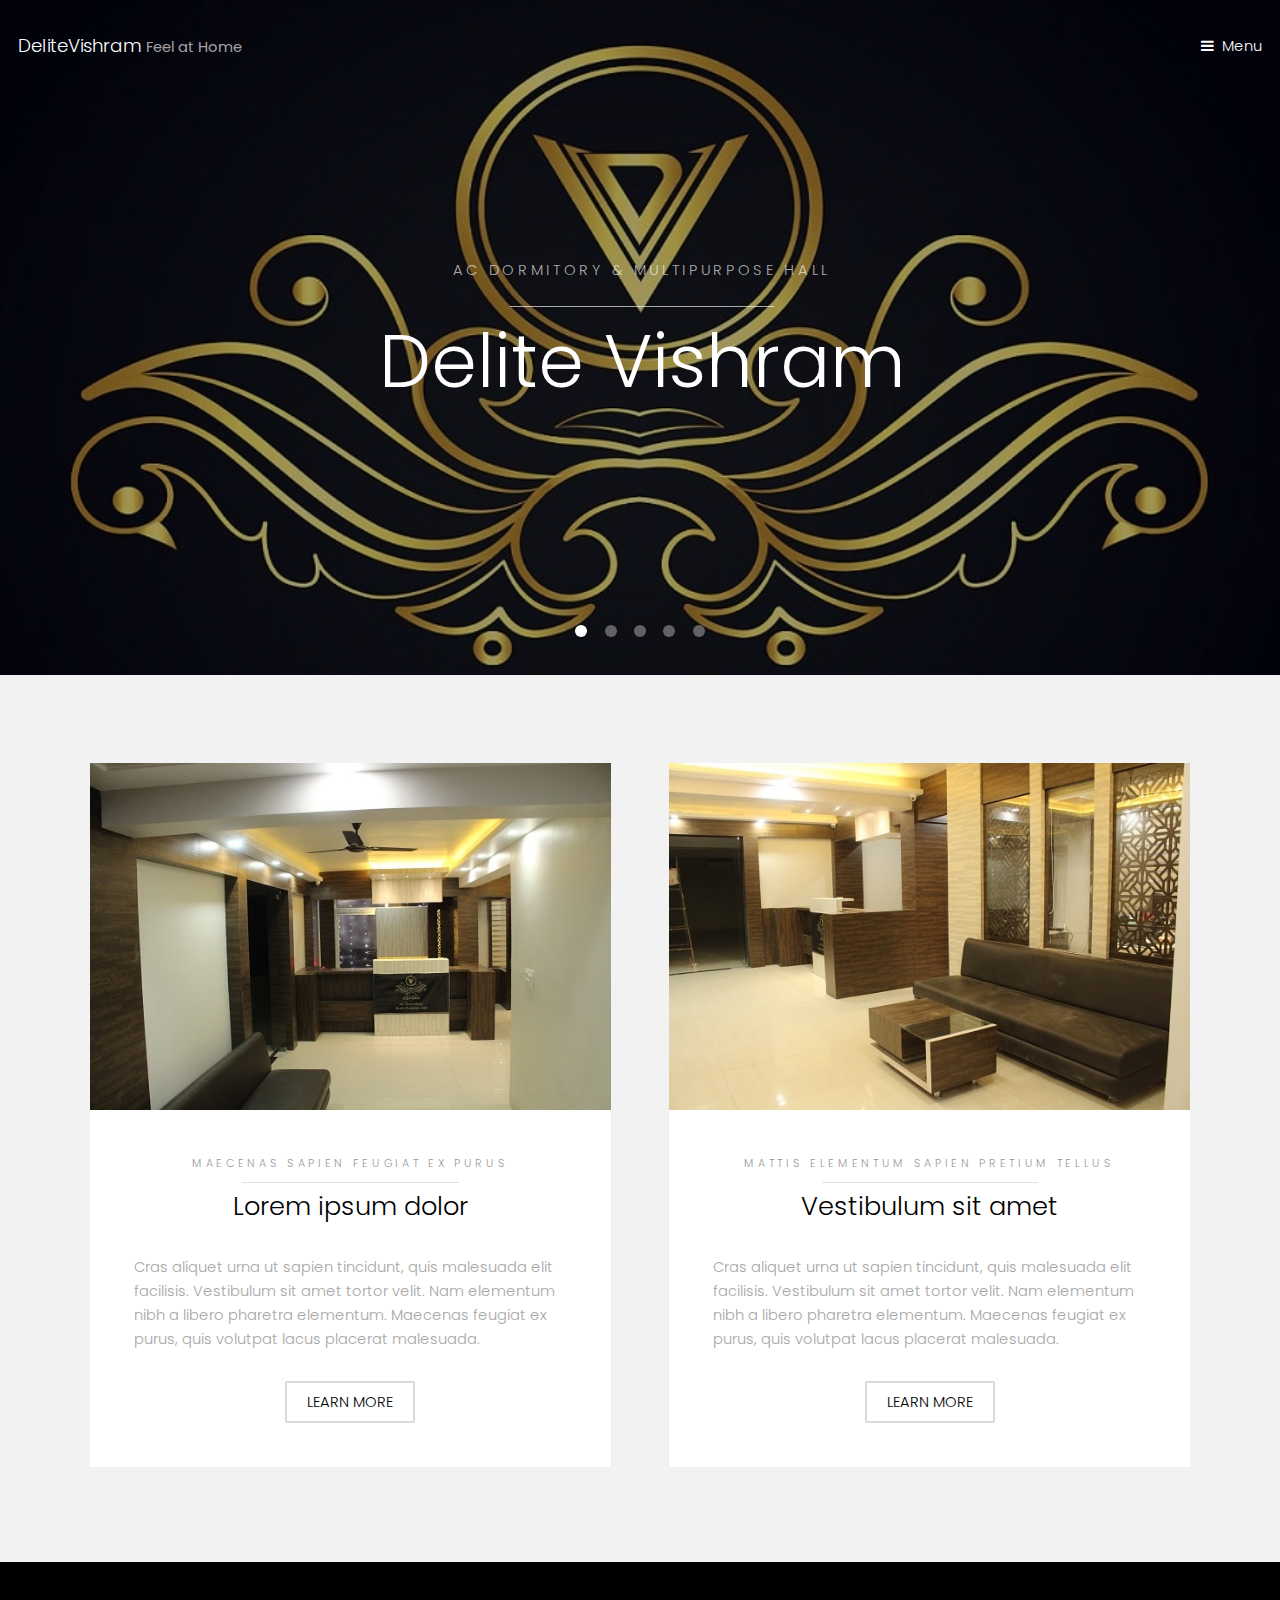
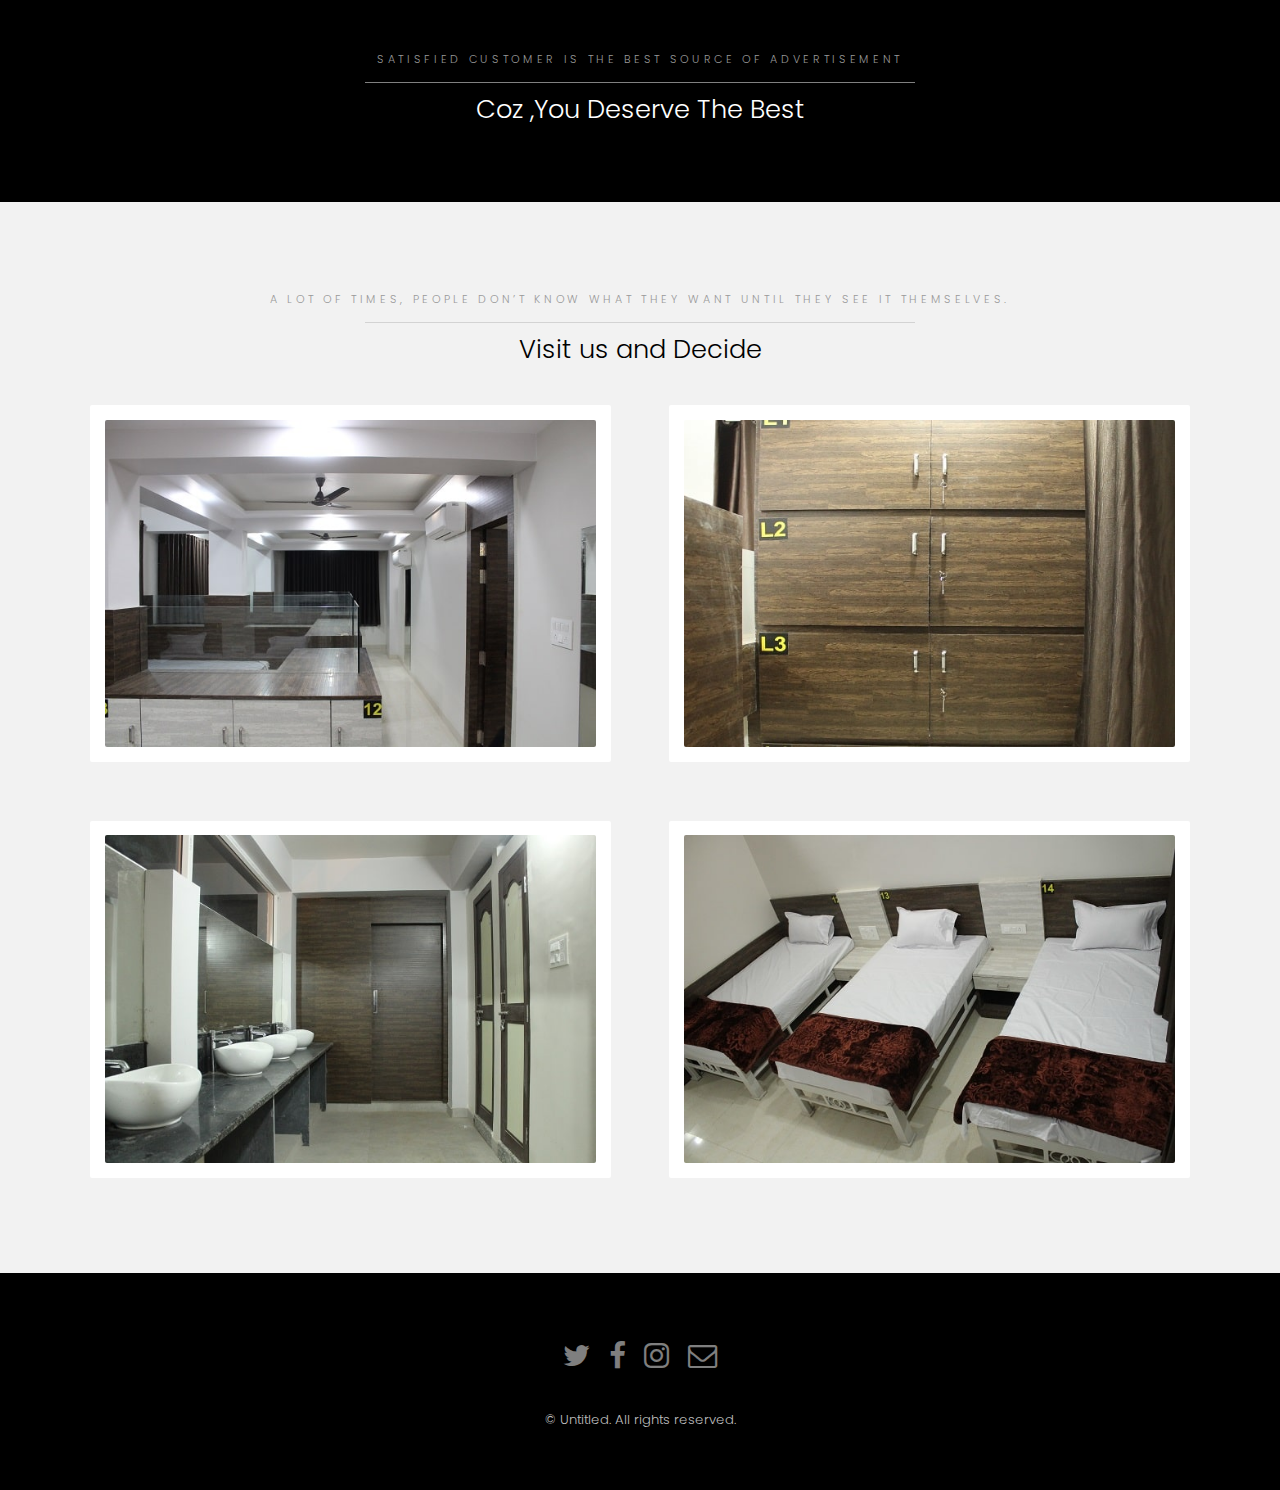
==== index.html @ 8b259745 "Add files via upload" ====
<!DOCTYPE HTML>
<html>
	<head>
		<title>Home-DeliteVishram</title>
		<meta charset="utf-8" />
		<meta name="viewport" content="width=device-width, initial-scale=1" />
		<link rel="stylesheet" href="assets/css/main.css" />
	</head>
	<body>

		<!-- Header -->
			<header id="header" class="alt">
				<div class="logo"><a href="index.html">DeliteVishram <span>Feel at Home</span></a></div>
				<a href="#menu">Menu</a>
			</header>

		<!-- Nav -->
			<nav id="menu">
				<ul class="links">
					<li><a href="index.html">Home</a></li>
					<li><a href="about.html">About us</a></li>
				</ul>
			</nav>

		<!-- Banner -->
			<section class="banner full">
				<article>
					<img src="images/logo-min.jpg" alt="" />
					<div class="inner">
						<header>
							<p>AC Dormitory & Multipurpose Hall</p>
							<h2>Delite Vishram</h2>
						</header>
					</div>
				</article>
				<article>
					<img src="images/bed-min.jpg" alt="" />
					<div class="inner">
						<header>
							<p>The Comfort You Need</p>
							<h2>Comfertable Beds </h2>
						</header>
					</div>
				</article>
				<article>
					<img src="images/space-min.jpg"  alt="" />
					<div class="inner">
						<header>
							<p>Plenty Of Space for Perfect Stay</p>
							<h2>Space</h2>
						</header>
					</div>
				</article>
				<article>
					<img src="images/seprate-min.jpg"  alt="" />
					<div class="inner">
						<header>
							<p>Seprate Cabins For Our Guests</p>
							<h2>Organized</h2>
						</header>
					</div>
				</article>
				<article>
					<img src="images/reception-min.jpg"  alt="" />
					<div class="inner">
						<header>
							<p>Always be clean, practice good hygiene</p>
							<h2>Our Believe</h2>
						</header>
					</div>
				</article>
			</section>

		<!-- One -->
			<section id="one" class="wrapper style2">
				<div class="inner">
					<div class="grid-style">

						<div>
							<div class="box">
								<div class="image fit">
									<img src="images/p1-min.jpg" alt="" />
								</div>
								<div class="content">
									<header class="align-center">
										<p>maecenas sapien feugiat ex purus</p>
										<h2>Lorem ipsum dolor</h2>
									</header>
									<p> Cras aliquet urna ut sapien tincidunt, quis malesuada elit facilisis. Vestibulum sit amet tortor velit. Nam elementum nibh a libero pharetra elementum. Maecenas feugiat ex purus, quis volutpat lacus placerat malesuada.</p>
									<footer class="align-center">
										<a href="#" class="button alt">Learn More</a>
									</footer>
								</div>
							</div>
						</div>

						<div>
							<div class="box">
								<div class="image fit">
									<img src="images/p2-min.jpg" alt="" />
								</div>
								<div class="content">
									<header class="align-center">
										<p>mattis elementum sapien pretium tellus</p>
										<h2>Vestibulum sit amet</h2>
									</header>
									<p> Cras aliquet urna ut sapien tincidunt, quis malesuada elit facilisis. Vestibulum sit amet tortor velit. Nam elementum nibh a libero pharetra elementum. Maecenas feugiat ex purus, quis volutpat lacus placerat malesuada.</p>
									<footer class="align-center">
										<a href="#" class="button alt">Learn More</a>
									</footer>
								</div>
							</div>
						</div>

					</div>
				</div>
			</section>

		<!-- Two -->
			<section id="two" class="wrapper style3">
				<div class="inner">
					<header class="align-center">
						<p>Satisfied customer is the best source of advertisement</p>
						<h2>Coz ,You Deserve The Best</h2>
					</header>
				</div>
			</section>

		<!-- Three -->
			<section id="three" class="wrapper style2">
				<div class="inner">
					<header class="align-center">
						<p class="special">A lot of times, people don’t know what they want until they see it themselves.</p>
						<h2>Visit us and Decide</h2>
					</header>
					<div class="gallery">
						<div>
							<div class="image fit">
								<a href="#"><img src="images/t1-min.jpg" alt="" /></a>
							</div>
						</div>
						<div>
							<div class="image fit">
								<a href="#"><img src="images/t2-min.jpg" alt="" /></a>
							</div>
						</div>
						<div>
							<div class="image fit">
								<a href="#"><img src="images/t3-min.jpg" alt="" /></a>
							</div>
						</div>
						<div>
							<div class="image fit">
								<a href="#"><img src="images/t4-min.jpg" alt="" /></a>
							</div>
						</div>
					</div>
				</div>
			</section>


		<!-- Footer -->
			<footer id="footer">
				<div class="container">
					<ul class="icons">
						<li><a href="#" class="icon fa-twitter"><span class="label">Twitter</span></a></li>
						<li><a href="#" class="icon fa-facebook"><span class="label">Facebook</span></a></li>
						<li><a href="#" class="icon fa-instagram"><span class="label">Instagram</span></a></li>
						<li><a href="#" class="icon fa-envelope-o"><span class="label">Email</span></a></li>
					</ul>
				</div>
				<div class="copyright">
					&copy; Untitled. All rights reserved.
				</div>
			</footer>

		<!-- Scripts -->
			<script src="assets/js/jquery.min.js"></script>
			<script src="assets/js/jquery.scrollex.min.js"></script>
			<script src="assets/js/skel.min.js"></script>
			<script src="assets/js/util.js"></script>
			<script src="assets/js/main.js"></script>

	</body>
</html>
---- assets/css/main.css ----
@charset "UTF-8";
@import url(font-awesome.min.css);
@import url("https://fonts.googleapis.com/css?family=Poppins:300,400,500,600,700");

/*
	Hielo by TEMPLATED
	templated.co @templatedco
	Released for free under the Creative Commons Attribution 3.0 license (templated.co/license)
*/

/* Reset */

html,
body,
div,
span,
applet,
object,
iframe,
h1,
h2,
h3,
h4,
h5,
h6,
p,
blockquote,
pre,
a,
abbr,
acronym,
address,
big,
cite,
code,
del,
dfn,
em,
img,
ins,
kbd,
q,
s,
samp,
small,
strike,
strong,
sub,
sup,
tt,
var,
b,
u,
i,
center,
dl,
dt,
dd,
ol,
ul,
li,
fieldset,
form,
label,
legend,
table,
caption,
tbody,
tfoot,
thead,
tr,
th,
td,
article,
aside,
canvas,
details,
embed,
figure,
figcaption,
footer,
header,
hgroup,
menu,
nav,
output,
ruby,
section,
summary,
time,
mark,
audio,
video {
	margin: 0;
	padding: 0;
	border: 0;
	font-size: 100%;
	font: inherit;
	vertical-align: baseline;
}

article,
aside,
details,
figcaption,
figure,
footer,
header,
hgroup,
menu,
nav,
section {
	display: block;
}

body {
	line-height: 1;
}

ol,
ul {
	list-style: none;
}

blockquote,
q {
	quotes: none;
}

blockquote:before,
blockquote:after,
q:before,
q:after {
	content: '';
	content: none;
}

table {
	border-collapse: collapse;
	border-spacing: 0;
}

body {
	-webkit-text-size-adjust: none;
}

/* Box Model */

*,
*:before,
*:after {
	-moz-box-sizing: border-box;
	-webkit-box-sizing: border-box;
	box-sizing: border-box;
}

/* Containers */

.container {
	margin-left: auto;
	margin-right: auto;
}

.container.\31 25\25 {
	width: 100%;
	max-width: 100rem;
	min-width: 80rem;
}

.container.\37 5\25 {
	width: 60rem;
}

.container.\35 0\25 {
	width: 40rem;
}

.container.\32 5\25 {
	width: 20rem;
}

.container {
	width: 80rem;
}

@media screen and (max-width: 1680px) {
	.container.\31 25\25 {
		width: 100%;
		max-width: 100rem;
		min-width: 80rem;
	}

	.container.\37 5\25 {
		width: 60rem;
	}

	.container.\35 0\25 {
		width: 40rem;
	}

	.container.\32 5\25 {
		width: 20rem;
	}

	.container {
		width: 80rem;
	}
}

@media screen and (max-width: 1280px) {
	.container.\31 25\25 {
		width: 100%;
		max-width: 81.25rem;
		min-width: 65rem;
	}

	.container.\37 5\25 {
		width: 48.75rem;
	}

	.container.\35 0\25 {
		width: 32.5rem;
	}

	.container.\32 5\25 {
		width: 16.25rem;
	}

	.container {
		width: 65rem;
	}
}

@media screen and (max-width: 980px) {
	.container.\31 25\25 {
		width: 100%;
		max-width: 112.5%;
		min-width: 90%;
	}

	.container.\37 5\25 {
		width: 67.5%;
	}

	.container.\35 0\25 {
		width: 45%;
	}

	.container.\32 5\25 {
		width: 22.5%;
	}

	.container {
		width: 90%;
	}
}

@media screen and (max-width: 736px) {
	.container.\31 25\25 {
		width: 100%;
		max-width: 112.5%;
		min-width: 90%;
	}

	.container.\37 5\25 {
		width: 67.5%;
	}

	.container.\35 0\25 {
		width: 45%;
	}

	.container.\32 5\25 {
		width: 22.5%;
	}

	.container {
		width: 90% !important;
	}
}

@media screen and (max-width: 480px) {
	.container.\31 25\25 {
		width: 100%;
		max-width: 112.5%;
		min-width: 90%;
	}

	.container.\37 5\25 {
		width: 67.5%;
	}

	.container.\35 0\25 {
		width: 45%;
	}

	.container.\32 5\25 {
		width: 22.5%;
	}

	.container {
		width: 90% !important;
	}
}

/* Grid */

.row {
	border-bottom: solid 1px transparent;
	-moz-box-sizing: border-box;
	-webkit-box-sizing: border-box;
	box-sizing: border-box;
}

.row > * {
	float: left;
	-moz-box-sizing: border-box;
	-webkit-box-sizing: border-box;
	box-sizing: border-box;
}

.row:after,
.row:before {
	content: '';
	display: block;
	clear: both;
	height: 0;
}

.row.uniform > * > :first-child {
	margin-top: 0;
}

.row.uniform > * > :last-child {
	margin-bottom: 0;
}

.row.\30 \25 > * {
	padding: 0 0 0 0rem;
}

.row.\30 \25 {
	margin: 0 0 -1px 0rem;
}

.row.uniform.\30 \25 > * {
	padding: 0rem 0 0 0rem;
}

.row.uniform.\30 \25 {
	margin: 0rem 0 -1px 0rem;
}

.row > * {
	padding: 0 0 0 2rem;
}

.row {
	margin: 0 0 -1px -2rem;
}

.row.uniform > * {
	padding: 2rem 0 0 2rem;
}

.row.uniform {
	margin: -2rem 0 -1px -2rem;
}

.row.\32 00\25 > * {
	padding: 0 0 0 4rem;
}

.row.\32 00\25 {
	margin: 0 0 -1px -4rem;
}

.row.uniform.\32 00\25 > * {
	padding: 4rem 0 0 4rem;
}

.row.uniform.\32 00\25 {
	margin: -4rem 0 -1px -4rem;
}

.row.\31 50\25 > * {
	padding: 0 0 0 3rem;
}

.row.\31 50\25 {
	margin: 0 0 -1px -3rem;
}

.row.uniform.\31 50\25 > * {
	padding: 3rem 0 0 3rem;
}

.row.uniform.\31 50\25 {
	margin: -3rem 0 -1px -3rem;
}

.row.\35 0\25 > * {
	padding: 0 0 0 1rem;
}

.row.\35 0\25 {
	margin: 0 0 -1px -1rem;
}

.row.uniform.\35 0\25 > * {
	padding: 1rem 0 0 1rem;
}

.row.uniform.\35 0\25 {
	margin: -1rem 0 -1px -1rem;
}

.row.\32 5\25 > * {
	padding: 0 0 0 0.5rem;
}

.row.\32 5\25 {
	margin: 0 0 -1px -0.5rem;
}

.row.uniform.\32 5\25 > * {
	padding: 0.5rem 0 0 0.5rem;
}

.row.uniform.\32 5\25 {
	margin: -0.5rem 0 -1px -0.5rem;
}

.\31 2u,
.\31 2u\24 {
	width: 100%;
	clear: none;
	margin-left: 0;
}

.\31 1u,
.\31 1u\24 {
	width: 91.6666666667%;
	clear: none;
	margin-left: 0;
}

.\31 0u,
.\31 0u\24 {
	width: 83.3333333333%;
	clear: none;
	margin-left: 0;
}

.\39 u,
.\39 u\24 {
	width: 75%;
	clear: none;
	margin-left: 0;
}

.\38 u,
.\38 u\24 {
	width: 66.6666666667%;
	clear: none;
	margin-left: 0;
}

.\37 u,
.\37 u\24 {
	width: 58.3333333333%;
	clear: none;
	margin-left: 0;
}

.\36 u,
.\36 u\24 {
	width: 50%;
	clear: none;
	margin-left: 0;
}

.\35 u,
.\35 u\24 {
	width: 41.6666666667%;
	clear: none;
	margin-left: 0;
}

.\34 u,
.\34 u\24 {
	width: 33.3333333333%;
	clear: none;
	margin-left: 0;
}

.\33 u,
.\33 u\24 {
	width: 25%;
	clear: none;
	margin-left: 0;
}

.\32 u,
.\32 u\24 {
	width: 16.6666666667%;
	clear: none;
	margin-left: 0;
}

.\31 u,
.\31 u\24 {
	width: 8.3333333333%;
	clear: none;
	margin-left: 0;
}

.\31 2u\24 + *,
.\31 1u\24 + *,
.\31 0u\24 + *,
.\39 u\24 + *,
.\38 u\24 + *,
.\37 u\24 + *,
.\36 u\24 + *,
.\35 u\24 + *,
.\34 u\24 + *,
.\33 u\24 + *,
.\32 u\24 + *,
.\31 u\24 + * {
	clear: left;
}

.\-11u {
	margin-left: 91.66667%;
}

.\-10u {
	margin-left: 83.33333%;
}

.\-9u {
	margin-left: 75%;
}

.\-8u {
	margin-left: 66.66667%;
}

.\-7u {
	margin-left: 58.33333%;
}

.\-6u {
	margin-left: 50%;
}

.\-5u {
	margin-left: 41.66667%;
}

.\-4u {
	margin-left: 33.33333%;
}

.\-3u {
	margin-left: 25%;
}

.\-2u {
	margin-left: 16.66667%;
}

.\-1u {
	margin-left: 8.33333%;
}

@media screen and (max-width: 1680px) {
	.row > * {
		padding: 0 0 0 2rem;
	}

	.row {
		margin: 0 0 -1px -2rem;
	}

	.row.uniform > * {
		padding: 2rem 0 0 2rem;
	}

	.row.uniform {
		margin: -2rem 0 -1px -2rem;
	}

	.row.\32 00\25 > * {
		padding: 0 0 0 4rem;
	}

	.row.\32 00\25 {
		margin: 0 0 -1px -4rem;
	}

	.row.uniform.\32 00\25 > * {
		padding: 4rem 0 0 4rem;
	}

	.row.uniform.\32 00\25 {
		margin: -4rem 0 -1px -4rem;
	}

	.row.\31 50\25 > * {
		padding: 0 0 0 3rem;
	}

	.row.\31 50\25 {
		margin: 0 0 -1px -3rem;
	}

	.row.uniform.\31 50\25 > * {
		padding: 3rem 0 0 3rem;
	}

	.row.uniform.\31 50\25 {
		margin: -3rem 0 -1px -3rem;
	}

	.row.\35 0\25 > * {
		padding: 0 0 0 1rem;
	}

	.row.\35 0\25 {
		margin: 0 0 -1px -1rem;
	}

	.row.uniform.\35 0\25 > * {
		padding: 1rem 0 0 1rem;
	}

	.row.uniform.\35 0\25 {
		margin: -1rem 0 -1px -1rem;
	}

	.row.\32 5\25 > * {
		padding: 0 0 0 0.5rem;
	}

	.row.\32 5\25 {
		margin: 0 0 -1px -0.5rem;
	}

	.row.uniform.\32 5\25 > * {
		padding: 0.5rem 0 0 0.5rem;
	}

	.row.uniform.\32 5\25 {
		margin: -0.5rem 0 -1px -0.5rem;
	}

	.\31 2u\28xlarge\29,
	.\31 2u\24\28xlarge\29 {
		width: 100%;
		clear: none;
		margin-left: 0;
	}

	.\31 1u\28xlarge\29,
	.\31 1u\24\28xlarge\29 {
		width: 91.6666666667%;
		clear: none;
		margin-left: 0;
	}

	.\31 0u\28xlarge\29,
	.\31 0u\24\28xlarge\29 {
		width: 83.3333333333%;
		clear: none;
		margin-left: 0;
	}

	.\39 u\28xlarge\29,
	.\39 u\24\28xlarge\29 {
		width: 75%;
		clear: none;
		margin-left: 0;
	}

	.\38 u\28xlarge\29,
	.\38 u\24\28xlarge\29 {
		width: 66.6666666667%;
		clear: none;
		margin-left: 0;
	}

	.\37 u\28xlarge\29,
	.\37 u\24\28xlarge\29 {
		width: 58.3333333333%;
		clear: none;
		margin-left: 0;
	}

	.\36 u\28xlarge\29,
	.\36 u\24\28xlarge\29 {
		width: 50%;
		clear: none;
		margin-left: 0;
	}

	.\35 u\28xlarge\29,
	.\35 u\24\28xlarge\29 {
		width: 41.6666666667%;
		clear: none;
		margin-left: 0;
	}

	.\34 u\28xlarge\29,
	.\34 u\24\28xlarge\29 {
		width: 33.3333333333%;
		clear: none;
		margin-left: 0;
	}

	.\33 u\28xlarge\29,
	.\33 u\24\28xlarge\29 {
		width: 25%;
		clear: none;
		margin-left: 0;
	}

	.\32 u\28xlarge\29,
	.\32 u\24\28xlarge\29 {
		width: 16.6666666667%;
		clear: none;
		margin-left: 0;
	}

	.\31 u\28xlarge\29,
	.\31 u\24\28xlarge\29 {
		width: 8.3333333333%;
		clear: none;
		margin-left: 0;
	}

	.\31 2u\24\28xlarge\29 + *,
	.\31 1u\24\28xlarge\29 + *,
	.\31 0u\24\28xlarge\29 + *,
	.\39 u\24\28xlarge\29 + *,
	.\38 u\24\28xlarge\29 + *,
	.\37 u\24\28xlarge\29 + *,
	.\36 u\24\28xlarge\29 + *,
	.\35 u\24\28xlarge\29 + *,
	.\34 u\24\28xlarge\29 + *,
	.\33 u\24\28xlarge\29 + *,
	.\32 u\24\28xlarge\29 + *,
	.\31 u\24\28xlarge\29 + * {
		clear: left;
	}

	.\-11u\28xlarge\29 {
		margin-left: 91.66667%;
	}

	.\-10u\28xlarge\29 {
		margin-left: 83.33333%;
	}

	.\-9u\28xlarge\29 {
		margin-left: 75%;
	}

	.\-8u\28xlarge\29 {
		margin-left: 66.66667%;
	}

	.\-7u\28xlarge\29 {
		margin-left: 58.33333%;
	}

	.\-6u\28xlarge\29 {
		margin-left: 50%;
	}

	.\-5u\28xlarge\29 {
		margin-left: 41.66667%;
	}

	.\-4u\28xlarge\29 {
		margin-left: 33.33333%;
	}

	.\-3u\28xlarge\29 {
		margin-left: 25%;
	}

	.\-2u\28xlarge\29 {
		margin-left: 16.66667%;
	}

	.\-1u\28xlarge\29 {
		margin-left: 8.33333%;
	}
}

@media screen and (max-width: 1280px) {
	.row > * {
		padding: 0 0 0 1.5rem;
	}

	.row {
		margin: 0 0 -1px -1.5rem;
	}

	.row.uniform > * {
		padding: 1.5rem 0 0 1.5rem;
	}

	.row.uniform {
		margin: -1.5rem 0 -1px -1.5rem;
	}

	.row.\32 00\25 > * {
		padding: 0 0 0 3rem;
	}

	.row.\32 00\25 {
		margin: 0 0 -1px -3rem;
	}

	.row.uniform.\32 00\25 > * {
		padding: 3rem 0 0 3rem;
	}

	.row.uniform.\32 00\25 {
		margin: -3rem 0 -1px -3rem;
	}

	.row.\31 50\25 > * {
		padding: 0 0 0 2.25rem;
	}

	.row.\31 50\25 {
		margin: 0 0 -1px -2.25rem;
	}

	.row.uniform.\31 50\25 > * {
		padding: 2.25rem 0 0 2.25rem;
	}

	.row.uniform.\31 50\25 {
		margin: -2.25rem 0 -1px -2.25rem;
	}

	.row.\35 0\25 > * {
		padding: 0 0 0 0.75rem;
	}

	.row.\35 0\25 {
		margin: 0 0 -1px -0.75rem;
	}

	.row.uniform.\35 0\25 > * {
		padding: 0.75rem 0 0 0.75rem;
	}

	.row.uniform.\35 0\25 {
		margin: -0.75rem 0 -1px -0.75rem;
	}

	.row.\32 5\25 > * {
		padding: 0 0 0 0.375rem;
	}

	.row.\32 5\25 {
		margin: 0 0 -1px -0.375rem;
	}

	.row.uniform.\32 5\25 > * {
		padding: 0.375rem 0 0 0.375rem;
	}

	.row.uniform.\32 5\25 {
		margin: -0.375rem 0 -1px -0.375rem;
	}

	.\31 2u\28large\29,
	.\31 2u\24\28large\29 {
		width: 100%;
		clear: none;
		margin-left: 0;
	}

	.\31 1u\28large\29,
	.\31 1u\24\28large\29 {
		width: 91.6666666667%;
		clear: none;
		margin-left: 0;
	}

	.\31 0u\28large\29,
	.\31 0u\24\28large\29 {
		width: 83.3333333333%;
		clear: none;
		margin-left: 0;
	}

	.\39 u\28large\29,
	.\39 u\24\28large\29 {
		width: 75%;
		clear: none;
		margin-left: 0;
	}

	.\38 u\28large\29,
	.\38 u\24\28large\29 {
		width: 66.6666666667%;
		clear: none;
		margin-left: 0;
	}

	.\37 u\28large\29,
	.\37 u\24\28large\29 {
		width: 58.3333333333%;
		clear: none;
		margin-left: 0;
	}

	.\36 u\28large\29,
	.\36 u\24\28large\29 {
		width: 50%;
		clear: none;
		margin-left: 0;
	}

	.\35 u\28large\29,
	.\35 u\24\28large\29 {
		width: 41.6666666667%;
		clear: none;
		margin-left: 0;
	}

	.\34 u\28large\29,
	.\34 u\24\28large\29 {
		width: 33.3333333333%;
		clear: none;
		margin-left: 0;
	}

	.\33 u\28large\29,
	.\33 u\24\28large\29 {
		width: 25%;
		clear: none;
		margin-left: 0;
	}

	.\32 u\28large\29,
	.\32 u\24\28large\29 {
		width: 16.6666666667%;
		clear: none;
		margin-left: 0;
	}

	.\31 u\28large\29,
	.\31 u\24\28large\29 {
		width: 8.3333333333%;
		clear: none;
		margin-left: 0;
	}

	.\31 2u\24\28large\29 + *,
	.\31 1u\24\28large\29 + *,
	.\31 0u\24\28large\29 + *,
	.\39 u\24\28large\29 + *,
	.\38 u\24\28large\29 + *,
	.\37 u\24\28large\29 + *,
	.\36 u\24\28large\29 + *,
	.\35 u\24\28large\29 + *,
	.\34 u\24\28large\29 + *,
	.\33 u\24\28large\29 + *,
	.\32 u\24\28large\29 + *,
	.\31 u\24\28large\29 + * {
		clear: left;
	}

	.\-11u\28large\29 {
		margin-left: 91.66667%;
	}

	.\-10u\28large\29 {
		margin-left: 83.33333%;
	}

	.\-9u\28large\29 {
		margin-left: 75%;
	}

	.\-8u\28large\29 {
		margin-left: 66.66667%;
	}

	.\-7u\28large\29 {
		margin-left: 58.33333%;
	}

	.\-6u\28large\29 {
		margin-left: 50%;
	}

	.\-5u\28large\29 {
		margin-left: 41.66667%;
	}

	.\-4u\28large\29 {
		margin-left: 33.33333%;
	}

	.\-3u\28large\29 {
		margin-left: 25%;
	}

	.\-2u\28large\29 {
		margin-left: 16.66667%;
	}

	.\-1u\28large\29 {
		margin-left: 8.33333%;
	}
}

@media screen and (max-width: 980px) {
	.row > * {
		padding: 0 0 0 1.5rem;
	}

	.row {
		margin: 0 0 -1px -1.5rem;
	}

	.row.uniform > * {
		padding: 1.5rem 0 0 1.5rem;
	}

	.row.uniform {
		margin: -1.5rem 0 -1px -1.5rem;
	}

	.row.\32 00\25 > * {
		padding: 0 0 0 3rem;
	}

	.row.\32 00\25 {
		margin: 0 0 -1px -3rem;
	}

	.row.uniform.\32 00\25 > * {
		padding: 3rem 0 0 3rem;
	}

	.row.uniform.\32 00\25 {
		margin: -3rem 0 -1px -3rem;
	}

	.row.\31 50\25 > * {
		padding: 0 0 0 2.25rem;
	}

	.row.\31 50\25 {
		margin: 0 0 -1px -2.25rem;
	}

	.row.uniform.\31 50\25 > * {
		padding: 2.25rem 0 0 2.25rem;
	}

	.row.uniform.\31 50\25 {
		margin: -2.25rem 0 -1px -2.25rem;
	}

	.row.\35 0\25 > * {
		padding: 0 0 0 0.75rem;
	}

	.row.\35 0\25 {
		margin: 0 0 -1px -0.75rem;
	}

	.row.uniform.\35 0\25 > * {
		padding: 0.75rem 0 0 0.75rem;
	}

	.row.uniform.\35 0\25 {
		margin: -0.75rem 0 -1px -0.75rem;
	}

	.row.\32 5\25 > * {
		padding: 0 0 0 0.375rem;
	}

	.row.\32 5\25 {
		margin: 0 0 -1px -0.375rem;
	}

	.row.uniform.\32 5\25 > * {
		padding: 0.375rem 0 0 0.375rem;
	}

	.row.uniform.\32 5\25 {
		margin: -0.375rem 0 -1px -0.375rem;
	}

	.\31 2u\28medium\29,
	.\31 2u\24\28medium\29 {
		width: 100%;
		clear: none;
		margin-left: 0;
	}

	.\31 1u\28medium\29,
	.\31 1u\24\28medium\29 {
		width: 91.6666666667%;
		clear: none;
		margin-left: 0;
	}

	.\31 0u\28medium\29,
	.\31 0u\24\28medium\29 {
		width: 83.3333333333%;
		clear: none;
		margin-left: 0;
	}

	.\39 u\28medium\29,
	.\39 u\24\28medium\29 {
		width: 75%;
		clear: none;
		margin-left: 0;
	}

	.\38 u\28medium\29,
	.\38 u\24\28medium\29 {
		width: 66.6666666667%;
		clear: none;
		margin-left: 0;
	}

	.\37 u\28medium\29,
	.\37 u\24\28medium\29 {
		width: 58.3333333333%;
		clear: none;
		margin-left: 0;
	}

	.\36 u\28medium\29,
	.\36 u\24\28medium\29 {
		width: 50%;
		clear: none;
		margin-left: 0;
	}

	.\35 u\28medium\29,
	.\35 u\24\28medium\29 {
		width: 41.6666666667%;
		clear: none;
		margin-left: 0;
	}

	.\34 u\28medium\29,
	.\34 u\24\28medium\29 {
		width: 33.3333333333%;
		clear: none;
		margin-left: 0;
	}

	.\33 u\28medium\29,
	.\33 u\24\28medium\29 {
		width: 25%;
		clear: none;
		margin-left: 0;
	}

	.\32 u\28medium\29,
	.\32 u\24\28medium\29 {
		width: 16.6666666667%;
		clear: none;
		margin-left: 0;
	}

	.\31 u\28medium\29,
	.\31 u\24\28medium\29 {
		width: 8.3333333333%;
		clear: none;
		margin-left: 0;
	}

	.\31 2u\24\28medium\29 + *,
	.\31 1u\24\28medium\29 + *,
	.\31 0u\24\28medium\29 + *,
	.\39 u\24\28medium\29 + *,
	.\38 u\24\28medium\29 + *,
	.\37 u\24\28medium\29 + *,
	.\36 u\24\28medium\29 + *,
	.\35 u\24\28medium\29 + *,
	.\34 u\24\28medium\29 + *,
	.\33 u\24\28medium\29 + *,
	.\32 u\24\28medium\29 + *,
	.\31 u\24\28medium\29 + * {
		clear: left;
	}

	.\-11u\28medium\29 {
		margin-left: 91.66667%;
	}

	.\-10u\28medium\29 {
		margin-left: 83.33333%;
	}

	.\-9u\28medium\29 {
		margin-left: 75%;
	}

	.\-8u\28medium\29 {
		margin-left: 66.66667%;
	}

	.\-7u\28medium\29 {
		margin-left: 58.33333%;
	}

	.\-6u\28medium\29 {
		margin-left: 50%;
	}

	.\-5u\28medium\29 {
		margin-left: 41.66667%;
	}

	.\-4u\28medium\29 {
		margin-left: 33.33333%;
	}

	.\-3u\28medium\29 {
		margin-left: 25%;
	}

	.\-2u\28medium\29 {
		margin-left: 16.66667%;
	}

	.\-1u\28medium\29 {
		margin-left: 8.33333%;
	}
}

@media screen and (max-width: 736px) {
	.row > * {
		padding: 0 0 0 1.25rem;
	}

	.row {
		margin: 0 0 -1px -1.25rem;
	}

	.row.uniform > * {
		padding: 1.25rem 0 0 1.25rem;
	}

	.row.uniform {
		margin: -1.25rem 0 -1px -1.25rem;
	}

	.row.\32 00\25 > * {
		padding: 0 0 0 2.5rem;
	}

	.row.\32 00\25 {
		margin: 0 0 -1px -2.5rem;
	}

	.row.uniform.\32 00\25 > * {
		padding: 2.5rem 0 0 2.5rem;
	}

	.row.uniform.\32 00\25 {
		margin: -2.5rem 0 -1px -2.5rem;
	}

	.row.\31 50\25 > * {
		padding: 0 0 0 1.875rem;
	}

	.row.\31 50\25 {
		margin: 0 0 -1px -1.875rem;
	}

	.row.uniform.\31 50\25 > * {
		padding: 1.875rem 0 0 1.875rem;
	}

	.row.uniform.\31 50\25 {
		margin: -1.875rem 0 -1px -1.875rem;
	}

	.row.\35 0\25 > * {
		padding: 0 0 0 0.625rem;
	}

	.row.\35 0\25 {
		margin: 0 0 -1px -0.625rem;
	}

	.row.uniform.\35 0\25 > * {
		padding: 0.625rem 0 0 0.625rem;
	}

	.row.uniform.\35 0\25 {
		margin: -0.625rem 0 -1px -0.625rem;
	}

	.row.\32 5\25 > * {
		padding: 0 0 0 0.3125rem;
	}

	.row.\32 5\25 {
		margin: 0 0 -1px -0.3125rem;
	}

	.row.uniform.\32 5\25 > * {
		padding: 0.3125rem 0 0 0.3125rem;
	}

	.row.uniform.\32 5\25 {
		margin: -0.3125rem 0 -1px -0.3125rem;
	}

	.\31 2u\28small\29,
	.\31 2u\24\28small\29 {
		width: 100%;
		clear: none;
		margin-left: 0;
	}

	.\31 1u\28small\29,
	.\31 1u\24\28small\29 {
		width: 91.6666666667%;
		clear: none;
		margin-left: 0;
	}

	.\31 0u\28small\29,
	.\31 0u\24\28small\29 {
		width: 83.3333333333%;
		clear: none;
		margin-left: 0;
	}

	.\39 u\28small\29,
	.\39 u\24\28small\29 {
		width: 75%;
		clear: none;
		margin-left: 0;
	}

	.\38 u\28small\29,
	.\38 u\24\28small\29 {
		width: 66.6666666667%;
		clear: none;
		margin-left: 0;
	}

	.\37 u\28small\29,
	.\37 u\24\28small\29 {
		width: 58.3333333333%;
		clear: none;
		margin-left: 0;
	}

	.\36 u\28small\29,
	.\36 u\24\28small\29 {
		width: 50%;
		clear: none;
		margin-left: 0;
	}

	.\35 u\28small\29,
	.\35 u\24\28small\29 {
		width: 41.6666666667%;
		clear: none;
		margin-left: 0;
	}

	.\34 u\28small\29,
	.\34 u\24\28small\29 {
		width: 33.3333333333%;
		clear: none;
		margin-left: 0;
	}

	.\33 u\28small\29,
	.\33 u\24\28small\29 {
		width: 25%;
		clear: none;
		margin-left: 0;
	}

	.\32 u\28small\29,
	.\32 u\24\28small\29 {
		width: 16.6666666667%;
		clear: none;
		margin-left: 0;
	}

	.\31 u\28small\29,
	.\31 u\24\28small\29 {
		width: 8.3333333333%;
		clear: none;
		margin-left: 0;
	}

	.\31 2u\24\28small\29 + *,
	.\31 1u\24\28small\29 + *,
	.\31 0u\24\28small\29 + *,
	.\39 u\24\28small\29 + *,
	.\38 u\24\28small\29 + *,
	.\37 u\24\28small\29 + *,
	.\36 u\24\28small\29 + *,
	.\35 u\24\28small\29 + *,
	.\34 u\24\28small\29 + *,
	.\33 u\24\28small\29 + *,
	.\32 u\24\28small\29 + *,
	.\31 u\24\28small\29 + * {
		clear: left;
	}

	.\-11u\28small\29 {
		margin-left: 91.66667%;
	}

	.\-10u\28small\29 {
		margin-left: 83.33333%;
	}

	.\-9u\28small\29 {
		margin-left: 75%;
	}

	.\-8u\28small\29 {
		margin-left: 66.66667%;
	}

	.\-7u\28small\29 {
		margin-left: 58.33333%;
	}

	.\-6u\28small\29 {
		margin-left: 50%;
	}

	.\-5u\28small\29 {
		margin-left: 41.66667%;
	}

	.\-4u\28small\29 {
		margin-left: 33.33333%;
	}

	.\-3u\28small\29 {
		margin-left: 25%;
	}

	.\-2u\28small\29 {
		margin-left: 16.66667%;
	}

	.\-1u\28small\29 {
		margin-left: 8.33333%;
	}
}

@media screen and (max-width: 480px) {
	.row > * {
		padding: 0 0 0 1.25rem;
	}

	.row {
		margin: 0 0 -1px -1.25rem;
	}

	.row.uniform > * {
		padding: 1.25rem 0 0 1.25rem;
	}

	.row.uniform {
		margin: -1.25rem 0 -1px -1.25rem;
	}

	.row.\32 00\25 > * {
		padding: 0 0 0 2.5rem;
	}

	.row.\32 00\25 {
		margin: 0 0 -1px -2.5rem;
	}

	.row.uniform.\32 00\25 > * {
		padding: 2.5rem 0 0 2.5rem;
	}

	.row.uniform.\32 00\25 {
		margin: -2.5rem 0 -1px -2.5rem;
	}

	.row.\31 50\25 > * {
		padding: 0 0 0 1.875rem;
	}

	.row.\31 50\25 {
		margin: 0 0 -1px -1.875rem;
	}

	.row.uniform.\31 50\25 > * {
		padding: 1.875rem 0 0 1.875rem;
	}

	.row.uniform.\31 50\25 {
		margin: -1.875rem 0 -1px -1.875rem;
	}

	.row.\35 0\25 > * {
		padding: 0 0 0 0.625rem;
	}

	.row.\35 0\25 {
		margin: 0 0 -1px -0.625rem;
	}

	.row.uniform.\35 0\25 > * {
		padding: 0.625rem 0 0 0.625rem;
	}

	.row.uniform.\35 0\25 {
		margin: -0.625rem 0 -1px -0.625rem;
	}

	.row.\32 5\25 > * {
		padding: 0 0 0 0.3125rem;
	}

	.row.\32 5\25 {
		margin: 0 0 -1px -0.3125rem;
	}

	.row.uniform.\32 5\25 > * {
		padding: 0.3125rem 0 0 0.3125rem;
	}

	.row.uniform.\32 5\25 {
		margin: -0.3125rem 0 -1px -0.3125rem;
	}

	.\31 2u\28xsmall\29,
	.\31 2u\24\28xsmall\29 {
		width: 100%;
		clear: none;
		margin-left: 0;
	}

	.\31 1u\28xsmall\29,
	.\31 1u\24\28xsmall\29 {
		width: 91.6666666667%;
		clear: none;
		margin-left: 0;
	}

	.\31 0u\28xsmall\29,
	.\31 0u\24\28xsmall\29 {
		width: 83.3333333333%;
		clear: none;
		margin-left: 0;
	}

	.\39 u\28xsmall\29,
	.\39 u\24\28xsmall\29 {
		width: 75%;
		clear: none;
		margin-left: 0;
	}

	.\38 u\28xsmall\29,
	.\38 u\24\28xsmall\29 {
		width: 66.6666666667%;
		clear: none;
		margin-left: 0;
	}

	.\37 u\28xsmall\29,
	.\37 u\24\28xsmall\29 {
		width: 58.3333333333%;
		clear: none;
		margin-left: 0;
	}

	.\36 u\28xsmall\29,
	.\36 u\24\28xsmall\29 {
		width: 50%;
		clear: none;
		margin-left: 0;
	}

	.\35 u\28xsmall\29,
	.\35 u\24\28xsmall\29 {
		width: 41.6666666667%;
		clear: none;
		margin-left: 0;
	}

	.\34 u\28xsmall\29,
	.\34 u\24\28xsmall\29 {
		width: 33.3333333333%;
		clear: none;
		margin-left: 0;
	}

	.\33 u\28xsmall\29,
	.\33 u\24\28xsmall\29 {
		width: 25%;
		clear: none;
		margin-left: 0;
	}

	.\32 u\28xsmall\29,
	.\32 u\24\28xsmall\29 {
		width: 16.6666666667%;
		clear: none;
		margin-left: 0;
	}

	.\31 u\28xsmall\29,
	.\31 u\24\28xsmall\29 {
		width: 8.3333333333%;
		clear: none;
		margin-left: 0;
	}

	.\31 2u\24\28xsmall\29 + *,
	.\31 1u\24\28xsmall\29 + *,
	.\31 0u\24\28xsmall\29 + *,
	.\39 u\24\28xsmall\29 + *,
	.\38 u\24\28xsmall\29 + *,
	.\37 u\24\28xsmall\29 + *,
	.\36 u\24\28xsmall\29 + *,
	.\35 u\24\28xsmall\29 + *,
	.\34 u\24\28xsmall\29 + *,
	.\33 u\24\28xsmall\29 + *,
	.\32 u\24\28xsmall\29 + *,
	.\31 u\24\28xsmall\29 + * {
		clear: left;
	}

	.\-11u\28xsmall\29 {
		margin-left: 91.66667%;
	}

	.\-10u\28xsmall\29 {
		margin-left: 83.33333%;
	}

	.\-9u\28xsmall\29 {
		margin-left: 75%;
	}

	.\-8u\28xsmall\29 {
		margin-left: 66.66667%;
	}

	.\-7u\28xsmall\29 {
		margin-left: 58.33333%;
	}

	.\-6u\28xsmall\29 {
		margin-left: 50%;
	}

	.\-5u\28xsmall\29 {
		margin-left: 41.66667%;
	}

	.\-4u\28xsmall\29 {
		margin-left: 33.33333%;
	}

	.\-3u\28xsmall\29 {
		margin-left: 25%;
	}

	.\-2u\28xsmall\29 {
		margin-left: 16.66667%;
	}

	.\-1u\28xsmall\29 {
		margin-left: 8.33333%;
	}
}

/* Basic */

@-ms-viewport {
	width: device-width;
}

body {
	-ms-overflow-style: scrollbar;
}

@media screen and (max-width: 480px) {
	html,
	body {
		min-width: 320px;
	}
}

body {
	background: #fff;
}

body.is-loading *,
body.is-loading *:before,
body.is-loading *:after {
	-moz-animation: none !important;
	-webkit-animation: none !important;
	-ms-animation: none !important;
	animation: none !important;
	-moz-transition: none !important;
	-webkit-transition: none !important;
	-ms-transition: none !important;
	transition: none !important;
}

/* Type */

html {
	font-size: 13pt;
}

@media screen and (max-width: 1680px) {
	html {
		font-size: 11pt;
	}
}

@media screen and (max-width: 1280px) {
	html {
		font-size: 11pt;
	}
}

@media screen and (max-width: 980px) {
	html {
		font-size: 12pt;
	}
}

@media screen and (max-width: 736px) {
	html {
		font-size: 12pt;
	}
}

@media screen and (max-width: 480px) {
	html {
		font-size: 12pt;
	}
}

body {
	background-color: #fff;
	color: #444;
}

body,
input,
select,
textarea {
	font-family: "Poppins", sans-serif;
	font-weight: 300;
	font-size: 1rem;
	line-height: 1.65;
}

a {
	text-decoration: underline;
}

a:hover {
	text-decoration: none;
}

strong,
b {
	font-weight: 600;
}

em,
i {
	font-style: italic;
}

p {
	margin: 0 0 2rem 0;
}

p.special {
	text-transform: uppercase;
	font-size: .75rem;
	font-weight: 300;
	margin: 0 0 .5rem 0;
	padding: 0 0 1rem 0;
	letter-spacing: .25rem;
}

p.special:after {
	content: '';
	position: absolute;
	margin: auto;
	right: 0;
	bottom: 0;
	left: 0;
	width: 50%;
	height: 1px;
	background-color: rgba(0, 0, 0, 0.125);
}

h1,
h2,
h3,
h4,
h5,
h6 {
	font-weight: 300;
	line-height: 1.5;
	margin: 0 0 1rem 0;
}

h1 a,
h2 a,
h3 a,
h4 a,
h5 a,
h6 a {
	color: inherit;
	text-decoration: none;
}

h2 {
	font-size: 1.75rem;
}

h3 {
	font-size: 1.35rem;
}

h4 {
	font-size: 1.1rem;
}

h5 {
	font-size: 0.9rem;
}

h6 {
	font-size: 0.7rem;
}

sub {
	font-size: 0.8rem;
	position: relative;
	top: 0.5rem;
}

sup {
	font-size: 0.8rem;
	position: relative;
	top: -0.5rem;
}

blockquote {
	border-left: solid 4px;
	font-style: italic;
	margin: 0 0 2rem 0;
	padding: 0.5rem 0 0.5rem 2rem;
}

code {
	border-radius: 2px;
	border: solid 1px;
	font-family: "Courier New", monospace;
	font-size: 0.9rem;
	margin: 0 0.25rem;
	padding: 0.25rem 0.65rem;
}

pre {
	-webkit-overflow-scrolling: touch;
	font-family: "Courier New", monospace;
	font-size: 0.9rem;
	margin: 0 0 2rem 0;
}

pre code {
	display: block;
	line-height: 1.75;
	padding: 1rem 1.5rem;
	overflow-x: auto;
}

hr {
	border: 0;
	border-bottom: solid 1px;
	margin: 2rem 0;
}

hr.major {
	margin: 3rem 0;
}

.align-left {
	text-align: left;
}

.align-center {
	text-align: center;
}

.align-right {
	text-align: right;
}

input,
select,
textarea {
	color: #555;
}

a {
	color: #8a4680;
}

strong,
b {
	color: #555;
}

h1,
h2,
h3,
h4,
h5,
h6 {
	color: #555;
}

blockquote {
	border-left-color: rgba(144, 144, 144, 0.25);
}

code {
	background: rgba(144, 144, 144, 0.075);
	border-color: rgba(144, 144, 144, 0.25);
}

hr {
	border-bottom-color: rgba(144, 144, 144, 0.25);
}

/* Box */

.box {
	margin-bottom: 2rem;
	background: #fff;
}

.box .image.fit {
	margin: 0;
	border-radius: 0;
}

.box .image.fit img {
	border-radius: 0;
}

.box header h2 {
	margin-bottom: 2rem;
}

.box header p {
	text-transform: uppercase;
	font-size: .75rem;
	font-weight: 300;
	margin: 0 0 .25rem 0;
	padding: 0 0 .75rem 0;
	letter-spacing: .25rem;
}

.box header p:after {
	content: '';
	position: absolute;
	margin: auto;
	right: 0;
	bottom: 0;
	left: 0;
	width: 50%;
	height: 1px;
	background-color: rgba(0, 0, 0, 0.125);
}

.box .content {
	padding: 3rem;
}

.box > :last-child,
.box > :last-child > :last-child,
.box > :last-child > :last-child > :last-child {
	margin-bottom: 0;
}

.box.alt {
	border: 0;
	border-radius: 0;
	padding: 0;
}

@media screen and (max-width: 736px) {
	.box .content {
		padding: 2rem;
	}
}

.box {
	border-color: rgba(144, 144, 144, 0.25);
}

/* Button */

input[type="submit"],
input[type="reset"],
input[type="button"],
button,
.button {
	-moz-appearance: none;
	-webkit-appearance: none;
	-ms-appearance: none;
	appearance: none;
	-moz-transition: background-color 0.2s ease-in-out, color 0.2s ease-in-out;
	-webkit-transition: background-color 0.2s ease-in-out, color 0.2s ease-in-out;
	-ms-transition: background-color 0.2s ease-in-out, color 0.2s ease-in-out;
	transition: background-color 0.2s ease-in-out, color 0.2s ease-in-out;
	border-radius: 2px;
	border: 0;
	cursor: pointer;
	display: inline-block;
	font-weight: 300;
	height: 2.85rem;
	line-height: 2.95rem;
	padding: 0 1.5rem;
	text-align: center;
	text-decoration: none;
	text-transform: uppercase;
	white-space: nowrap;
}

input[type="submit"].icon,
input[type="reset"].icon,
input[type="button"].icon,
button.icon,
.button.icon {
	padding-left: 1.35rem;
}

input[type="submit"].icon:before,
input[type="reset"].icon:before,
input[type="button"].icon:before,
button.icon:before,
.button.icon:before {
	margin-right: 0.5rem;
}

input[type="submit"].fit,
input[type="reset"].fit,
input[type="button"].fit,
button.fit,
.button.fit {
	display: block;
	margin: 0 0 1rem 0;
	width: 100%;
}

input[type="submit"].small,
input[type="reset"].small,
input[type="button"].small,
button.small,
.button.small {
	font-size: 0.8rem;
}

input[type="submit"].big,
input[type="reset"].big,
input[type="button"].big,
button.big,
.button.big {
	font-size: 1.35rem;
}

input[type="submit"].disabled,
input[type="submit"]:disabled,
input[type="reset"].disabled,
input[type="reset"]:disabled,
input[type="button"].disabled,
input[type="button"]:disabled,
button.disabled,
button:disabled,
.button.disabled,
.button:disabled {
	-moz-pointer-events: none;
	-webkit-pointer-events: none;
	-ms-pointer-events: none;
	pointer-events: none;
	opacity: 0.25;
}

@media screen and (max-width: 480px) {
	input[type="submit"],
	input[type="reset"],
	input[type="button"],
	button,
	.button {
		padding: 0;
		width: 100%;
	}
}

input[type="submit"],
input[type="reset"],
input[type="button"],
button,
.button {
	background-color: #f2f2f2;
	color: #000 !important;
}

input[type="submit"]:hover,
input[type="reset"]:hover,
input[type="button"]:hover,
button:hover,
.button:hover {
	background-color: white;
}

input[type="submit"]:active,
input[type="reset"]:active,
input[type="button"]:active,
button:active,
.button:active {
	background-color: #e5e5e5;
}

input[type="submit"].alt,
input[type="reset"].alt,
input[type="button"].alt,
button.alt,
.button.alt {
	background-color: transparent;
	box-shadow: inset 0 0 0 2px rgba(144, 144, 144, 0.25);
	color: #555 !important;
}

input[type="submit"].alt:hover,
input[type="reset"].alt:hover,
input[type="button"].alt:hover,
button.alt:hover,
.button.alt:hover {
	background-color: rgba(144, 144, 144, 0.075);
}

input[type="submit"].alt:active,
input[type="reset"].alt:active,
input[type="button"].alt:active,
button.alt:active,
.button.alt:active {
	background-color: rgba(144, 144, 144, 0.2);
}

input[type="submit"].alt.icon:before,
input[type="reset"].alt.icon:before,
input[type="button"].alt.icon:before,
button.alt.icon:before,
.button.alt.icon:before {
	color: #bbb;
}

input[type="submit"].special,
input[type="reset"].special,
input[type="button"].special,
button.special,
.button.special {
	background-color: #8a4680;
	color: #ffffff !important;
}

input[type="submit"].special:hover,
input[type="reset"].special:hover,
input[type="button"].special:hover,
button.special:hover,
.button.special:hover {
	background-color: #9b4f90;
}

input[type="submit"].special:active,
input[type="reset"].special:active,
input[type="button"].special:active,
button.special:active,
.button.special:active {
	background-color: #793d70;
}

/* Form */

form {
	margin: 0 0 2rem 0;
}

label {
	display: block;
	font-size: 0.9rem;
	font-weight: 700;
	margin: 0 0 1rem 0;
}

input[type="text"],
input[type="password"],
input[type="email"],
select,
textarea {
	-moz-appearance: none;
	-webkit-appearance: none;
	-ms-appearance: none;
	appearance: none;
	border-radius: 2px;
	border: none;
	border: solid 1px;
	color: inherit;
	display: block;
	outline: 0;
	padding: 0 1rem;
	text-decoration: none;
	width: 100%;
}

input[type="text"]:invalid,
input[type="password"]:invalid,
input[type="email"]:invalid,
select:invalid,
textarea:invalid {
	box-shadow: none;
}

.select-wrapper {
	text-decoration: none;
	display: block;
	position: relative;
}

.select-wrapper:before {
	-moz-osx-font-smoothing: grayscale;
	-webkit-font-smoothing: antialiased;
	font-family: FontAwesome;
	font-style: normal;
	font-weight: normal;
	text-transform: none !important;
}

.select-wrapper:before {
	content: '\f078';
	display: block;
	height: 2.75rem;
	line-height: 2.75rem;
	pointer-events: none;
	position: absolute;
	right: 0;
	text-align: center;
	top: 0;
	width: 2.75rem;
}

.select-wrapper select::-ms-expand {
	display: none;
}

input[type="text"],
input[type="password"],
input[type="email"],
select {
	height: 2.75rem;
}

textarea {
	padding: 0.75rem 1rem;
}

input[type="checkbox"],
input[type="radio"] {
	-moz-appearance: none;
	-webkit-appearance: none;
	-ms-appearance: none;
	appearance: none;
	display: block;
	float: left;
	margin-right: -2rem;
	opacity: 0;
	width: 1rem;
	z-index: -1;
}

input[type="checkbox"] + label,
input[type="radio"] + label {
	text-decoration: none;
	cursor: pointer;
	display: inline-block;
	font-size: 1rem;
	font-weight: 400;
	padding-left: 2.4rem;
	padding-right: 0.75rem;
	position: relative;
}

input[type="checkbox"] + label:before,
input[type="radio"] + label:before {
	-moz-osx-font-smoothing: grayscale;
	-webkit-font-smoothing: antialiased;
	font-family: FontAwesome;
	font-style: normal;
	font-weight: normal;
	text-transform: none !important;
}

input[type="checkbox"] + label:before,
input[type="radio"] + label:before {
	border-radius: 2px;
	border: solid 1px;
	content: '';
	display: inline-block;
	height: 1.65rem;
	left: 0;
	line-height: 1.58125rem;
	position: absolute;
	text-align: center;
	top: 0;
	width: 1.65rem;
}

input[type="checkbox"]:checked + label:before,
input[type="radio"]:checked + label:before {
	content: '\f00c';
}

input[type="checkbox"] + label:before {
	border-radius: 2px;
}

input[type="radio"] + label:before {
	border-radius: 100%;
}

::-webkit-input-placeholder {
	opacity: 1.0;
}

:-moz-placeholder {
	opacity: 1.0;
}

::-moz-placeholder {
	opacity: 1.0;
}

:-ms-input-placeholder {
	opacity: 1.0;
}

.formerize-placeholder {
	opacity: 1.0;
}

label {
	color: #555;
}

input[type="text"],
input[type="password"],
input[type="email"],
select,
textarea {
	background: rgba(144, 144, 144, 0.075);
	border-color: rgba(144, 144, 144, 0.25);
}

input[type="text"]:focus,
input[type="password"]:focus,
input[type="email"]:focus,
select:focus,
textarea:focus {
	border-color: #8a4680;
	box-shadow: 0 0 0 1px #8a4680;
}

.select-wrapper:before {
	color: rgba(144, 144, 144, 0.25);
}

input[type="checkbox"] + label,
input[type="radio"] + label {
	color: #444;
}

input[type="checkbox"] + label:before,
input[type="radio"] + label:before {
	background: rgba(144, 144, 144, 0.075);
	border-color: rgba(144, 144, 144, 0.25);
}

input[type="checkbox"]:checked + label:before,
input[type="radio"]:checked + label:before {
	background-color: #8a4680;
	border-color: #8a4680;
	color: #ffffff;
}

input[type="checkbox"]:focus + label:before,
input[type="radio"]:focus + label:before {
	border-color: #8a4680;
	box-shadow: 0 0 0 1px #8a4680;
}

::-webkit-input-placeholder {
	color: #bbb !important;
}

:-moz-placeholder {
	color: #bbb !important;
}

::-moz-placeholder {
	color: #bbb !important;
}

:-ms-input-placeholder {
	color: #bbb !important;
}

.formerize-placeholder {
	color: #bbb !important;
}

/* Icon */

.icon {
	text-decoration: none;
	border-bottom: none;
	position: relative;
}

.icon:before {
	-moz-osx-font-smoothing: grayscale;
	-webkit-font-smoothing: antialiased;
	font-family: FontAwesome;
	font-style: normal;
	font-weight: normal;
	text-transform: none !important;
}

.icon > .label {
	display: none;
}

/* Image */

.image {
	border-radius: 2px;
	border: 0;
	display: inline-block;
	position: relative;
}

.image img {
	border-radius: 2px;
	display: block;
}

.image.left,
.image.right {
	max-width: 40%;
}

.image.left img,
.image.right img {
	width: 100%;
}

.image.left {
	float: left;
	margin: 0 1.5rem 1rem 0;
	top: 0.25rem;
}

.image.right {
	float: right;
	margin: 0 0 1rem 1.5rem;
	top: 0.25rem;
}

.image.fit {
	display: block;
	margin: 0 0 2rem 0;
	width: 100%;
}

.image.fit img {
	width: 100%;
}

.image.main {
	display: block;
	margin: 0 0 3rem 0;
	width: 100%;
}

.image.main img {
	width: 100%;
}

/* List */

ol {
	list-style: decimal;
	margin: 0 0 2rem 0;
	padding-left: 1.25rem;
}

ol li {
	padding-left: 0.25rem;
}

ul {
	list-style: disc;
	margin: 0 0 2rem 0;
	padding-left: 1rem;
}

ul li {
	padding-left: 0.5rem;
}

ul.alt {
	list-style: none;
	padding-left: 0;
}

ul.alt li {
	border-top: solid 1px;
	padding: 0.5rem 0;
}

ul.alt li:first-child {
	border-top: 0;
	padding-top: 0;
}

ul.icons {
	cursor: default;
	list-style: none;
	padding-left: 0;
}

ul.icons li {
	display: inline-block;
	padding: 0 1rem 0 0;
}

ul.icons li:last-child {
	padding-right: 0;
}

ul.icons li .icon:before {
	font-size: 2rem;
}

ul.actions {
	cursor: default;
	list-style: none;
	padding-left: 0;
}

ul.actions li {
	display: inline-block;
	padding: 0 1rem 0 0;
	vertical-align: middle;
}

ul.actions li:last-child {
	padding-right: 0;
}

ul.actions.small li {
	padding: 0 0.5rem 0 0;
}

ul.actions.vertical li {
	display: block;
	padding: 1rem 0 0 0;
}

ul.actions.vertical li:first-child {
	padding-top: 0;
}

ul.actions.vertical li > * {
	margin-bottom: 0;
}

ul.actions.vertical.small li {
	padding: 0.5rem 0 0 0;
}

ul.actions.vertical.small li:first-child {
	padding-top: 0;
}

ul.actions.fit {
	display: table;
	margin-left: -1rem;
	padding: 0;
	table-layout: fixed;
	width: calc(100% + 1rem);
}

ul.actions.fit li {
	display: table-cell;
	padding: 0 0 0 1rem;
}

ul.actions.fit li > * {
	margin-bottom: 0;
}

ul.actions.fit.small {
	margin-left: -0.5rem;
	width: calc(100% + 0.5rem);
}

ul.actions.fit.small li {
	padding: 0 0 0 0.5rem;
}

@media screen and (max-width: 480px) {
	ul.actions {
		margin: 0 0 2rem 0;
	}

	ul.actions li {
		padding: 1rem 0 0 0;
		display: block;
		text-align: center;
		width: 100%;
	}

	ul.actions li:first-child {
		padding-top: 0;
	}

	ul.actions li > * {
		width: 100%;
		margin: 0 !important;
	}

	ul.actions li > *.icon:before {
		margin-left: -2rem;
	}

	ul.actions.small li {
		padding: 0.5rem 0 0 0;
	}

	ul.actions.small li:first-child {
		padding-top: 0;
	}
}

dl {
	margin: 0 0 2rem 0;
}

dl dt {
	display: block;
	font-weight: 700;
	margin: 0 0 1rem 0;
}

dl dd {
	margin-left: 2rem;
}

ul.alt li {
	border-top-color: rgba(144, 144, 144, 0.25);
}

/* Section/Article */

section.special,
article.special {
	text-align: center;
}

header p {
	position: relative;
	margin: 0 0 1.5rem 0;
}

header h2 + p {
	font-size: 1.25rem;
	margin-top: -1rem;
}

header h3 + p {
	font-size: 1.1rem;
	margin-top: -0.8rem;
}

header h4 + p,
header h5 + p,
header h6 + p {
	font-size: 0.9rem;
	margin-top: -0.6rem;
}

header p {
	color: #bbb;
}

/* Table */

.table-wrapper {
	-webkit-overflow-scrolling: touch;
	overflow-x: auto;
}

table {
	margin: 0 0 2rem 0;
	width: 100%;
}

table tbody tr {
	border: solid 1px;
	border-left: 0;
	border-right: 0;
}

table td {
	padding: 0.75rem 0.75rem;
}

table th {
	font-size: 0.9rem;
	font-weight: 700;
	padding: 0 0.75rem 0.75rem 0.75rem;
	text-align: left;
}

table thead {
	border-bottom: solid 2px;
}

table tfoot {
	border-top: solid 2px;
}

table.alt {
	border-collapse: separate;
}

table.alt tbody tr td {
	border: solid 1px;
	border-left-width: 0;
	border-top-width: 0;
}

table.alt tbody tr td:first-child {
	border-left-width: 1px;
}

table.alt tbody tr:first-child td {
	border-top-width: 1px;
}

table.alt thead {
	border-bottom: 0;
}

table.alt tfoot {
	border-top: 0;
}

table tbody tr {
	border-color: rgba(144, 144, 144, 0.25);
}

table tbody tr:nth-child(2n + 1) {
	background-color: rgba(144, 144, 144, 0.075);
}

table th {
	color: #555;
}

table thead {
	border-bottom-color: rgba(144, 144, 144, 0.25);
}

table tfoot {
	border-top-color: rgba(144, 144, 144, 0.25);
}

table.alt tbody tr td {
	border-color: rgba(144, 144, 144, 0.25);
}

/* Wrapper */

.wrapper {
	padding: 6rem 0 4rem 0;
	position: relative;
	margin: 0;
}

.wrapper > .inner {
	margin: 0 auto;
	width: 80rem;
}

.wrapper.style1 {
	background-color: #8a4680;
	color: #e2d1df;
}

.wrapper.style1 input,
.wrapper.style1 select,
.wrapper.style1 textarea {
	color: #ffffff;
}

.wrapper.style1 a {
	color: #ffffff;
}

.wrapper.style1 strong,
.wrapper.style1 b {
	color: #ffffff;
}

.wrapper.style1 h1,
.wrapper.style1 h2,
.wrapper.style1 h3,
.wrapper.style1 h4,
.wrapper.style1 h5,
.wrapper.style1 h6 {
	color: #ffffff;
}

.wrapper.style1 blockquote {
	border-left-color: rgba(255, 255, 255, 0.25);
}

.wrapper.style1 code {
	background: rgba(255, 255, 255, 0.075);
	border-color: rgba(255, 255, 255, 0.25);
}

.wrapper.style1 hr {
	border-bottom-color: rgba(255, 255, 255, 0.25);
}

.wrapper.style1 .box {
	border-color: rgba(255, 255, 255, 0.25);
}

.wrapper.style1 input[type="submit"],
.wrapper.style1 input[type="reset"],
.wrapper.style1 input[type="button"],
.wrapper.style1 button,
.wrapper.style1 .button {
	background-color: #f2f2f2;
	color: #000 !important;
}

.wrapper.style1 input[type="submit"]:hover,
.wrapper.style1 input[type="reset"]:hover,
.wrapper.style1 input[type="button"]:hover,
.wrapper.style1 button:hover,
.wrapper.style1 .button:hover {
	background-color: white;
}

.wrapper.style1 input[type="submit"]:active,
.wrapper.style1 input[type="reset"]:active,
.wrapper.style1 input[type="button"]:active,
.wrapper.style1 button:active,
.wrapper.style1 .button:active {
	background-color: #e5e5e5;
}

.wrapper.style1 input[type="submit"].alt,
.wrapper.style1 input[type="reset"].alt,
.wrapper.style1 input[type="button"].alt,
.wrapper.style1 button.alt,
.wrapper.style1 .button.alt {
	background-color: transparent;
	box-shadow: inset 0 0 0 2px rgba(255, 255, 255, 0.25);
	color: #ffffff !important;
}

.wrapper.style1 input[type="submit"].alt:hover,
.wrapper.style1 input[type="reset"].alt:hover,
.wrapper.style1 input[type="button"].alt:hover,
.wrapper.style1 button.alt:hover,
.wrapper.style1 .button.alt:hover {
	background-color: rgba(255, 255, 255, 0.075);
}

.wrapper.style1 input[type="submit"].alt:active,
.wrapper.style1 input[type="reset"].alt:active,
.wrapper.style1 input[type="button"].alt:active,
.wrapper.style1 button.alt:active,
.wrapper.style1 .button.alt:active {
	background-color: rgba(255, 255, 255, 0.2);
}

.wrapper.style1 input[type="submit"].alt.icon:before,
.wrapper.style1 input[type="reset"].alt.icon:before,
.wrapper.style1 input[type="button"].alt.icon:before,
.wrapper.style1 button.alt.icon:before,
.wrapper.style1 .button.alt.icon:before {
	color: #d0b5cc;
}

.wrapper.style1 input[type="submit"].special,
.wrapper.style1 input[type="reset"].special,
.wrapper.style1 input[type="button"].special,
.wrapper.style1 button.special,
.wrapper.style1 .button.special {
	background-color: #ffffff;
	color: #8a4680 !important;
}

.wrapper.style1 label {
	color: #ffffff;
}

.wrapper.style1 input[type="text"],
.wrapper.style1 input[type="password"],
.wrapper.style1 input[type="email"],
.wrapper.style1 select,
.wrapper.style1 textarea {
	background: rgba(255, 255, 255, 0.075);
	border-color: rgba(255, 255, 255, 0.25);
}

.wrapper.style1 input[type="text"]:focus,
.wrapper.style1 input[type="password"]:focus,
.wrapper.style1 input[type="email"]:focus,
.wrapper.style1 select:focus,
.wrapper.style1 textarea:focus {
	border-color: #ffffff;
	box-shadow: 0 0 0 1px #ffffff;
}

.wrapper.style1 .select-wrapper:before {
	color: rgba(255, 255, 255, 0.25);
}

.wrapper.style1 input[type="checkbox"] + label,
.wrapper.style1 input[type="radio"] + label {
	color: #e2d1df;
}

.wrapper.style1 input[type="checkbox"] + label:before,
.wrapper.style1 input[type="radio"] + label:before {
	background: rgba(255, 255, 255, 0.075);
	border-color: rgba(255, 255, 255, 0.25);
}

.wrapper.style1 input[type="checkbox"]:checked + label:before,
.wrapper.style1 input[type="radio"]:checked + label:before {
	background-color: #ffffff;
	border-color: #ffffff;
	color: #8a4680;
}

.wrapper.style1 input[type="checkbox"]:focus + label:before,
.wrapper.style1 input[type="radio"]:focus + label:before {
	border-color: #ffffff;
	box-shadow: 0 0 0 1px #ffffff;
}

.wrapper.style1 ::-webkit-input-placeholder {
	color: #d0b5cc !important;
}

.wrapper.style1 :-moz-placeholder {
	color: #d0b5cc !important;
}

.wrapper.style1 ::-moz-placeholder {
	color: #d0b5cc !important;
}

.wrapper.style1 :-ms-input-placeholder {
	color: #d0b5cc !important;
}

.wrapper.style1 .formerize-placeholder {
	color: #d0b5cc !important;
}

.wrapper.style1 ul.alt li {
	border-top-color: rgba(255, 255, 255, 0.25);
}

.wrapper.style1 header p {
	color: #d0b5cc;
}

.wrapper.style1 table tbody tr {
	border-color: rgba(255, 255, 255, 0.25);
}

.wrapper.style1 table tbody tr:nth-child(2n + 1) {
	background-color: rgba(255, 255, 255, 0.075);
}

.wrapper.style1 table th {
	color: #ffffff;
}

.wrapper.style1 table thead {
	border-bottom-color: rgba(255, 255, 255, 0.25);
}

.wrapper.style1 table tfoot {
	border-top-color: rgba(255, 255, 255, 0.25);
}

.wrapper.style1 table.alt tbody tr td {
	border-color: rgba(255, 255, 255, 0.25);
}

.wrapper.style2 {
	background-color: #f2f2f2;
	color: #a6a6a6;
}

.wrapper.style2 input,
.wrapper.style2 select,
.wrapper.style2 textarea {
	color: #000;
}

.wrapper.style2 a {
	color: #8a4680;
}

.wrapper.style2 strong,
.wrapper.style2 b {
	color: #000;
}

.wrapper.style2 h1,
.wrapper.style2 h2,
.wrapper.style2 h3,
.wrapper.style2 h4,
.wrapper.style2 h5,
.wrapper.style2 h6 {
	color: #000;
}

.wrapper.style2 blockquote {
	border-left-color: rgba(0, 0, 0, 0.15);
}

.wrapper.style2 code {
	background: rgba(0, 0, 0, 0.075);
	border-color: rgba(0, 0, 0, 0.15);
}

.wrapper.style2 hr {
	border-bottom-color: rgba(0, 0, 0, 0.15);
}

.wrapper.style2 .box {
	border-color: rgba(0, 0, 0, 0.15);
}

.wrapper.style2 input[type="submit"],
.wrapper.style2 input[type="reset"],
.wrapper.style2 input[type="button"],
.wrapper.style2 button,
.wrapper.style2 .button {
	background-color: #000;
	color: #f2f2f2 !important;
}

.wrapper.style2 input[type="submit"].alt,
.wrapper.style2 input[type="reset"].alt,
.wrapper.style2 input[type="button"].alt,
.wrapper.style2 button.alt,
.wrapper.style2 .button.alt {
	background-color: transparent;
	box-shadow: inset 0 0 0 2px rgba(0, 0, 0, 0.15);
	color: #000 !important;
}

.wrapper.style2 input[type="submit"].alt:hover,
.wrapper.style2 input[type="reset"].alt:hover,
.wrapper.style2 input[type="button"].alt:hover,
.wrapper.style2 button.alt:hover,
.wrapper.style2 .button.alt:hover {
	background-color: rgba(0, 0, 0, 0.075);
}

.wrapper.style2 input[type="submit"].alt:active,
.wrapper.style2 input[type="reset"].alt:active,
.wrapper.style2 input[type="button"].alt:active,
.wrapper.style2 button.alt:active,
.wrapper.style2 .button.alt:active {
	background-color: rgba(0, 0, 0, 0.2);
}

.wrapper.style2 input[type="submit"].alt.icon:before,
.wrapper.style2 input[type="reset"].alt.icon:before,
.wrapper.style2 input[type="button"].alt.icon:before,
.wrapper.style2 button.alt.icon:before,
.wrapper.style2 .button.alt.icon:before {
	color: #999999;
}

.wrapper.style2 input[type="submit"].special,
.wrapper.style2 input[type="reset"].special,
.wrapper.style2 input[type="button"].special,
.wrapper.style2 button.special,
.wrapper.style2 .button.special {
	background-color: #8a4680;
	color: #ffffff !important;
}

.wrapper.style2 input[type="submit"].special:hover,
.wrapper.style2 input[type="reset"].special:hover,
.wrapper.style2 input[type="button"].special:hover,
.wrapper.style2 button.special:hover,
.wrapper.style2 .button.special:hover {
	background-color: #9b4f90;
}

.wrapper.style2 input[type="submit"].special:active,
.wrapper.style2 input[type="reset"].special:active,
.wrapper.style2 input[type="button"].special:active,
.wrapper.style2 button.special:active,
.wrapper.style2 .button.special:active {
	background-color: #793d70;
}

.wrapper.style2 label {
	color: #000;
}

.wrapper.style2 input[type="text"],
.wrapper.style2 input[type="password"],
.wrapper.style2 input[type="email"],
.wrapper.style2 select,
.wrapper.style2 textarea {
	background: rgba(0, 0, 0, 0.075);
	border-color: rgba(0, 0, 0, 0.15);
}

.wrapper.style2 input[type="text"]:focus,
.wrapper.style2 input[type="password"]:focus,
.wrapper.style2 input[type="email"]:focus,
.wrapper.style2 select:focus,
.wrapper.style2 textarea:focus {
	border-color: #8a4680;
	box-shadow: 0 0 0 1px #8a4680;
}

.wrapper.style2 .select-wrapper:before {
	color: rgba(0, 0, 0, 0.15);
}

.wrapper.style2 input[type="checkbox"] + label,
.wrapper.style2 input[type="radio"] + label {
	color: #a6a6a6;
}

.wrapper.style2 input[type="checkbox"] + label:before,
.wrapper.style2 input[type="radio"] + label:before {
	background: rgba(0, 0, 0, 0.075);
	border-color: rgba(0, 0, 0, 0.15);
}

.wrapper.style2 input[type="checkbox"]:checked + label:before,
.wrapper.style2 input[type="radio"]:checked + label:before {
	background-color: #8a4680;
	border-color: #8a4680;
	color: #ffffff;
}

.wrapper.style2 input[type="checkbox"]:focus + label:before,
.wrapper.style2 input[type="radio"]:focus + label:before {
	border-color: #8a4680;
	box-shadow: 0 0 0 1px #8a4680;
}

.wrapper.style2 ::-webkit-input-placeholder {
	color: #999999 !important;
}

.wrapper.style2 :-moz-placeholder {
	color: #999999 !important;
}

.wrapper.style2 ::-moz-placeholder {
	color: #999999 !important;
}

.wrapper.style2 :-ms-input-placeholder {
	color: #999999 !important;
}

.wrapper.style2 .formerize-placeholder {
	color: #999999 !important;
}

.wrapper.style2 ul.alt li {
	border-top-color: rgba(0, 0, 0, 0.15);
}

.wrapper.style2 header p {
	color: #999999;
}

.wrapper.style2 table tbody tr {
	border-color: rgba(0, 0, 0, 0.15);
}

.wrapper.style2 table tbody tr:nth-child(2n + 1) {
	background-color: rgba(0, 0, 0, 0.075);
}

.wrapper.style2 table th {
	color: #000;
}

.wrapper.style2 table thead {
	border-bottom-color: rgba(0, 0, 0, 0.15);
}

.wrapper.style2 table tfoot {
	border-top-color: rgba(0, 0, 0, 0.15);
}

.wrapper.style2 table.alt tbody tr td {
	border-color: rgba(0, 0, 0, 0.15);
}

.wrapper.style3 {
	background-color: #000;
	color: #bfbfbf;
	background-image: url(../../images/logoCopy-min.jpg);
	background-size: cover;
	background-attachment: fixed;
	background-position: center;
	position: relative;
}

.wrapper.style3 input,
.wrapper.style3 select,
.wrapper.style3 textarea {
	color: #ffffff;
}

.wrapper.style3 a {
	color: #8a4680;
}

.wrapper.style3 strong,
.wrapper.style3 b {
	color: #ffffff;
}

.wrapper.style3 h1,
.wrapper.style3 h2,
.wrapper.style3 h3,
.wrapper.style3 h4,
.wrapper.style3 h5,
.wrapper.style3 h6 {
	color: #ffffff;
}

.wrapper.style3 blockquote {
	border-left-color: rgba(255, 255, 255, 0.25);
}

.wrapper.style3 code {
	background: rgba(255, 255, 255, 0.075);
	border-color: rgba(255, 255, 255, 0.25);
}

.wrapper.style3 hr {
	border-bottom-color: rgba(255, 255, 255, 0.25);
}

.wrapper.style3 .box {
	border-color: rgba(255, 255, 255, 0.25);
}

.wrapper.style3 input[type="submit"],
.wrapper.style3 input[type="reset"],
.wrapper.style3 input[type="button"],
.wrapper.style3 button,
.wrapper.style3 .button {
	background-color: #f2f2f2;
	color: #000 !important;
}

.wrapper.style3 input[type="submit"]:hover,
.wrapper.style3 input[type="reset"]:hover,
.wrapper.style3 input[type="button"]:hover,
.wrapper.style3 button:hover,
.wrapper.style3 .button:hover {
	background-color: white;
}

.wrapper.style3 input[type="submit"]:active,
.wrapper.style3 input[type="reset"]:active,
.wrapper.style3 input[type="button"]:active,
.wrapper.style3 button:active,
.wrapper.style3 .button:active {
	background-color: #e5e5e5;
}

.wrapper.style3 input[type="submit"].alt,
.wrapper.style3 input[type="reset"].alt,
.wrapper.style3 input[type="button"].alt,
.wrapper.style3 button.alt,
.wrapper.style3 .button.alt {
	background-color: transparent;
	box-shadow: inset 0 0 0 2px rgba(255, 255, 255, 0.25);
	color: #ffffff !important;
}

.wrapper.style3 input[type="submit"].alt:hover,
.wrapper.style3 input[type="reset"].alt:hover,
.wrapper.style3 input[type="button"].alt:hover,
.wrapper.style3 button.alt:hover,
.wrapper.style3 .button.alt:hover {
	background-color: rgba(255, 255, 255, 0.075);
}

.wrapper.style3 input[type="submit"].alt:active,
.wrapper.style3 input[type="reset"].alt:active,
.wrapper.style3 input[type="button"].alt:active,
.wrapper.style3 button.alt:active,
.wrapper.style3 .button.alt:active {
	background-color: rgba(255, 255, 255, 0.2);
}

.wrapper.style3 input[type="submit"].alt.icon:before,
.wrapper.style3 input[type="reset"].alt.icon:before,
.wrapper.style3 input[type="button"].alt.icon:before,
.wrapper.style3 button.alt.icon:before,
.wrapper.style3 .button.alt.icon:before {
	color: #999999;
}

.wrapper.style3 input[type="submit"].special,
.wrapper.style3 input[type="reset"].special,
.wrapper.style3 input[type="button"].special,
.wrapper.style3 button.special,
.wrapper.style3 .button.special {
	background-color: #8a4680;
	color: #ffffff !important;
}

.wrapper.style3 input[type="submit"].special:hover,
.wrapper.style3 input[type="reset"].special:hover,
.wrapper.style3 input[type="button"].special:hover,
.wrapper.style3 button.special:hover,
.wrapper.style3 .button.special:hover {
	background-color: #9b4f90;
}

.wrapper.style3 input[type="submit"].special:active,
.wrapper.style3 input[type="reset"].special:active,
.wrapper.style3 input[type="button"].special:active,
.wrapper.style3 button.special:active,
.wrapper.style3 .button.special:active {
	background-color: #793d70;
}

.wrapper.style3 label {
	color: #ffffff;
}

.wrapper.style3 input[type="text"],
.wrapper.style3 input[type="password"],
.wrapper.style3 input[type="email"],
.wrapper.style3 select,
.wrapper.style3 textarea {
	background: rgba(255, 255, 255, 0.075);
	border-color: rgba(255, 255, 255, 0.25);
}

.wrapper.style3 input[type="text"]:focus,
.wrapper.style3 input[type="password"]:focus,
.wrapper.style3 input[type="email"]:focus,
.wrapper.style3 select:focus,
.wrapper.style3 textarea:focus {
	border-color: #8a4680;
	box-shadow: 0 0 0 1px #8a4680;
}

.wrapper.style3 .select-wrapper:before {
	color: rgba(255, 255, 255, 0.25);
}

.wrapper.style3 input[type="checkbox"] + label,
.wrapper.style3 input[type="radio"] + label {
	color: #bfbfbf;
}

.wrapper.style3 input[type="checkbox"] + label:before,
.wrapper.style3 input[type="radio"] + label:before {
	background: rgba(255, 255, 255, 0.075);
	border-color: rgba(255, 255, 255, 0.25);
}

.wrapper.style3 input[type="checkbox"]:checked + label:before,
.wrapper.style3 input[type="radio"]:checked + label:before {
	background-color: #8a4680;
	border-color: #8a4680;
	color: #ffffff;
}

.wrapper.style3 input[type="checkbox"]:focus + label:before,
.wrapper.style3 input[type="radio"]:focus + label:before {
	border-color: #8a4680;
	box-shadow: 0 0 0 1px #8a4680;
}

.wrapper.style3 ::-webkit-input-placeholder {
	color: #999999 !important;
}

.wrapper.style3 :-moz-placeholder {
	color: #999999 !important;
}

.wrapper.style3 ::-moz-placeholder {
	color: #999999 !important;
}

.wrapper.style3 :-ms-input-placeholder {
	color: #999999 !important;
}

.wrapper.style3 .formerize-placeholder {
	color: #999999 !important;
}

.wrapper.style3 ul.alt li {
	border-top-color: rgba(255, 255, 255, 0.25);
}

.wrapper.style3 header p {
	color: #999999;
}

.wrapper.style3 table tbody tr {
	border-color: rgba(255, 255, 255, 0.25);
}

.wrapper.style3 table tbody tr:nth-child(2n + 1) {
	background-color: rgba(255, 255, 255, 0.075);
}

.wrapper.style3 table th {
	color: #ffffff;
}

.wrapper.style3 table thead {
	border-bottom-color: rgba(255, 255, 255, 0.25);
}

.wrapper.style3 table tfoot {
	border-top-color: rgba(255, 255, 255, 0.25);
}

.wrapper.style3 table.alt tbody tr td {
	border-color: rgba(255, 255, 255, 0.25);
}

.wrapper.style3 .inner {
	position: relative;
	z-index: 2;
}

.wrapper.style3 p {
	text-transform: uppercase;
	font-size: .75rem;
	font-weight: 300;
	margin: 0 0 .5rem 0;
	padding: 0 0 1rem 0;
	letter-spacing: .25rem;
}

.wrapper.style3 p:after {
	content: '';
	position: absolute;
	margin: auto;
	right: 0;
	bottom: 0;
	left: 0;
	width: 50%;
	height: 1px;
	background-color: rgba(255, 255, 255, 0.5);
}

.wrapper.style3:before {
	-moz-transition: opacity 3s ease;
	-webkit-transition: opacity 3s ease;
	-ms-transition: opacity 3s ease;
	transition: opacity 3s ease;
	-moz-transition-delay: 1.25s;
	-webkit-transition-delay: 1.25s;
	-ms-transition-delay: 1.25s;
	transition-delay: 1.25s;
	content: '';
	display: block;
	background-color: rgba(0, 0, 0, 0.95);
	height: 100%;
	left: 0;
	opacity: 0.75;
	position: absolute;
	top: 0;
	width: 100%;
	z-index: 1;
}

@media screen and (max-width: 1280px) {
	.wrapper > .inner {
		width: 75rem;
	}
}

@media screen and (max-width: 980px) {
	.wrapper > .inner {
		width: 90%;
	}

	.wrapper.style3 {
		background-attachment: scroll;
	}
}

@media screen and (max-width: 736px) {
	.wrapper {
		padding: 3rem 0 1rem 0;
	}
}

/* Flexgrid */

.grid-style {
	width: 100%;
	margin: 0 0 2.5rem 0;
	display: -moz-flex;
	display: -webkit-flex;
	display: -ms-flex;
	display: flex;
	-moz-flex-wrap: wrap;
	-webkit-flex-wrap: wrap;
	-ms-flex-wrap: wrap;
	flex-wrap: wrap;
	-moz-align-items: stretch;
	-webkit-align-items: stretch;
	-ms-align-items: stretch;
	align-items: stretch;
}

.grid-style > * {
	-moz-flex-shrink: 1;
	-webkit-flex-shrink: 1;
	-ms-flex-shrink: 1;
	flex-shrink: 1;
	-moz-flex-grow: 0;
	-webkit-flex-grow: 0;
	-ms-flex-grow: 0;
	flex-grow: 0;
}

.grid-style > * {
	width: 50%;
}

.grid-style > * {
	padding: 2rem;
	width: calc(50% + 2rem);
}

.grid-style > :nth-child(-n + 2) {
	padding-top: 0;
}

.grid-style > :nth-last-child(-n + 2) {
	padding-bottom: 0;
}

.grid-style > :nth-child(2n + 1) {
	padding-left: 0;
}

.grid-style > :nth-child(2n) {
	padding-right: 0;
}

.grid-style > :nth-child(2n + 1),
.grid-style > :nth-child(2n) {
	width: calc(50% + 0rem);
}

.grid-style .box {
	margin: 0;
}

@media screen and (max-width: 980px) {
	.grid-style > * {
		width: 100%;
	}

	.grid-style > * {
		padding: 1rem;
		width: calc(50% + 1rem);
	}

	.grid-style > :nth-child(-n + 2) {
		padding-top: 1rem;
	}

	.grid-style > :nth-last-child(-n + 2) {
		padding-bottom: 1rem;
	}

	.grid-style > :nth-child(2n + 1) {
		padding-left: 1rem;
	}

	.grid-style > :nth-child(2n) {
		padding-right: 1rem;
	}

	.grid-style > :nth-child(2n + 1),
	.grid-style > :nth-child(2n) {
		padding: 1rem;
		width: calc(100% + 2rem);
	}

	.grid-style > * {
		padding: 1rem;
		width: calc(100% + 2rem);
	}

	.grid-style > :nth-child(-n + 1) {
		padding-top: 0;
	}

	.grid-style > :nth-last-child(-n + 1) {
		padding-bottom: 0;
	}

	.grid-style > :nth-child(1n + 1) {
		padding-left: 0;
	}

	.grid-style > :nth-child(1n) {
		padding-right: 0;
	}

	.grid-style > :nth-child(1n + 1),
	.grid-style > :nth-child(1n) {
		width: calc(100% + 1rem);
	}
}

.gallery {
	width: 100%;
	margin: 2.5rem 0 2.5rem 0;
	display: -moz-flex;
	display: -webkit-flex;
	display: -ms-flex;
	display: flex;
	-moz-flex-wrap: wrap;
	-webkit-flex-wrap: wrap;
	-ms-flex-wrap: wrap;
	flex-wrap: wrap;
	-moz-align-items: stretch;
	-webkit-align-items: stretch;
	-ms-align-items: stretch;
	align-items: stretch;
}

.gallery > * {
	-moz-flex-shrink: 1;
	-webkit-flex-shrink: 1;
	-ms-flex-shrink: 1;
	flex-shrink: 1;
	-moz-flex-grow: 0;
	-webkit-flex-grow: 0;
	-ms-flex-grow: 0;
	flex-grow: 0;
}

.gallery > * {
	width: 50%;
}

.gallery > * {
	padding: 2rem;
	width: calc(50% + 2rem);
}

.gallery > :nth-child(-n + 2) {
	padding-top: 0;
}

.gallery > :nth-last-child(-n + 2) {
	padding-bottom: 0;
}

.gallery > :nth-child(2n + 1) {
	padding-left: 0;
}

.gallery > :nth-child(2n) {
	padding-right: 0;
}

.gallery > :nth-child(2n + 1),
.gallery > :nth-child(2n) {
	width: calc(50% + 0rem);
}

.gallery .image {
	background: #fff;
	padding: 1rem;
}

.gallery .image.fit {
	margin: 0;
}

@media screen and (max-width: 980px) {
	.gallery > * {
		width: 100%;
	}

	.gallery > * {
		padding: 1rem;
		width: calc(50% + 1rem);
	}

	.gallery > :nth-child(-n + 2) {
		padding-top: 1rem;
	}

	.gallery > :nth-last-child(-n + 2) {
		padding-bottom: 1rem;
	}

	.gallery > :nth-child(2n + 1) {
		padding-left: 1rem;
	}

	.gallery > :nth-child(2n) {
		padding-right: 1rem;
	}

	.gallery > :nth-child(2n + 1),
	.gallery > :nth-child(2n) {
		padding: 1rem;
		width: calc(100% + 2rem);
	}

	.gallery > * {
		padding: 1rem;
		width: calc(100% + 2rem);
	}

	.gallery > :nth-child(-n + 1) {
		padding-top: 0;
	}

	.gallery > :nth-last-child(-n + 1) {
		padding-bottom: 0;
	}

	.gallery > :nth-child(1n + 1) {
		padding-left: 0;
	}

	.gallery > :nth-child(1n) {
		padding-right: 0;
	}

	.gallery > :nth-child(1n + 1),
	.gallery > :nth-child(1n) {
		width: calc(100% + 1rem);
	}
}

/* Header */

body.subpage {
	padding-top: 3.25em;
}

@-moz-keyframes reveal-header {
	0% {
		top: -4em;
		opacity: 0;
	}

	100% {
		top: 0;
		opacity: 1;
	}
}

@-webkit-keyframes reveal-header {
	0% {
		top: -4em;
		opacity: 0;
	}

	100% {
		top: 0;
		opacity: 1;
	}
}

@-ms-keyframes reveal-header {
	0% {
		top: -4em;
		opacity: 0;
	}

	100% {
		top: 0;
		opacity: 1;
	}
}

@keyframes reveal-header {
	0% {
		top: -4em;
		opacity: 0;
	}

	100% {
		top: 0;
		opacity: 1;
	}
}

#header {
	background: rgba(0, 0, 0, 0.975);
	color: #a6a6a6;
	cursor: default;
	height: 3.25em;
	left: 0;
	line-height: 3.25em;
	position: fixed;
	text-align: right;
	top: 0;
	width: 100%;
	z-index: 10001;
}

#header > .logo {
	display: inline-block;
	height: inherit;
	left: 1.25em;
	line-height: inherit;
	margin: 0;
	padding: 0;
	position: absolute;
	top: 0;
}

#header > .logo a {
	font-size: 1.25em;
	color: #fff;
	text-decoration: none;
}

#header > .logo a:hover {
	color: rgba(255, 255, 255, 0.65);
}

#header > .logo span {
	font-weight: 400;
	font-size: .8em;
	color: rgba(255, 255, 255, 0.65);
}

#header > a {
	-moz-transition: color 0.2s ease-in-out;
	-webkit-transition: color 0.2s ease-in-out;
	-ms-transition: color 0.2s ease-in-out;
	transition: color 0.2s ease-in-out;
	display: inline-block;
	padding: 0 0.75em;
	color: inherit;
	text-decoration: none;
	color: #fff;
}

#header > a:hover {
	color: #f2f2f2;
}

#header > a[href="#menu"] {
	text-decoration: none;
	-webkit-tap-highlight-color: transparent;
}

#header > a[href="#menu"]:before {
	content: "";
	-moz-osx-font-smoothing: grayscale;
	-webkit-font-smoothing: antialiased;
	font-family: FontAwesome;
	font-style: normal;
	font-weight: normal;
	text-transform: none !important;
}

#header > a[href="#menu"]:before {
	margin: 0 0.5em 0 0;
}

#header > a + a[href="#menu"]:last-child {
	border-left: solid 1px rgba(0, 0, 0, 0.15);
	padding-left: 1.25em;
	margin-left: 0.5em;
}

#header > a:last-child {
	padding-right: 1.25em;
}

@media screen and (max-width: 736px) {
	#header > a {
		padding: 0 0.5em;
	}

	#header > a + a[href="#menu"]:last-child {
		padding-left: 1em;
		margin-left: 0.25em;
	}

	#header > a:last-child {
		padding-right: 1em;
	}
}

#header.reveal {
	-moz-animation: reveal-header 0.5s ease;
	-webkit-animation: reveal-header 0.5s ease;
	-ms-animation: reveal-header 0.5s ease;
	animation: reveal-header 0.5s ease;
}

#header.alt {
	-moz-animation: none;
	-webkit-animation: none;
	-ms-animation: none;
	animation: none;
	background-color: transparent;
	box-shadow: none;
	overflow: hidden;
	position: absolute;
	top: 1.5em;
}

#header.alt h1 {
	left: 2.5em;
}

#header.alt nav {
	right: 2.5em;
}

@media screen and (max-width: 980px) {
	body.subpage {
		padding-top: 44px;
	}

	#header {
		height: 44px;
		line-height: 44px;
	}

	#header > h1 {
		left: 1em;
	}

	#header > h1 a {
		font-size: 1em;
	}
}

@media screen and (max-width: 480px) {
	#header {
		min-width: 320px;
	}
}

/* Menu */

#menu {
	-moz-transform: translateX(20rem);
	-webkit-transform: translateX(20rem);
	-ms-transform: translateX(20rem);
	transform: translateX(20rem);
	-moz-transition: -moz-transform 0.5s ease, box-shadow 0.5s ease, visibility 0.5s;
	-webkit-transition: -webkit-transform 0.5s ease, box-shadow 0.5s ease, visibility 0.5s;
	-ms-transition: -ms-transform 0.5s ease, box-shadow 0.5s ease, visibility 0.5s;
	transition: transform 0.5s ease, box-shadow 0.5s ease, visibility 0.5s;
	-webkit-overflow-scrolling: touch;
	background: rgba(0, 0, 0, 0.95);
	box-shadow: none;
	color: #000;
	height: 100%;
	max-width: 80%;
	overflow-y: auto;
	padding: 3rem 2rem;
	position: fixed;
	right: 0;
	top: 0;
	visibility: hidden;
	width: 20rem;
	z-index: 10002;
}

#menu > ul {
	margin: 0 0 1rem 0;
}

#menu > ul.links {
	list-style: none;
	padding: 0;
}

#menu > ul.links > li {
	padding: 0;
}

#menu > ul.links > li > a:not(.button) {
	border: 0;
	border-top: solid 1px rgba(255, 255, 255, 0.125);
	color: rgba(255, 255, 255, 0.5);
	display: block;
	line-height: 3.5rem;
	text-decoration: none;
	text-transform: uppercase;
}

#menu > ul.links > li > a:not(.button):hover {
	color: #fff;
}

#menu > ul.links > li > .button {
	display: block;
	margin: 0.5rem 0 0 0;
}

#menu > ul.links > li:first-child > a:not(.button) {
	border-top: 0 !important;
}

#menu .close {
	text-decoration: none;
	-moz-transition: color 0.2s ease-in-out;
	-webkit-transition: color 0.2s ease-in-out;
	-ms-transition: color 0.2s ease-in-out;
	transition: color 0.2s ease-in-out;
	-webkit-tap-highlight-color: transparent;
	border: 0;
	color: #999999;
	cursor: pointer;
	display: block;
	height: 3.25rem;
	line-height: 3.25rem;
	padding-right: 1.25rem;
	position: absolute;
	right: 0;
	text-align: right;
	top: 0;
	vertical-align: middle;
	width: 7rem;
}

#menu .close:before {
	-moz-osx-font-smoothing: grayscale;
	-webkit-font-smoothing: antialiased;
	font-family: FontAwesome;
	font-style: normal;
	font-weight: normal;
	text-transform: none !important;
}

#menu .close:before {
	content: '\f00d';
	font-size: 1.25rem;
}

#menu .close:hover {
	color: #000;
}

@media screen and (max-width: 736px) {
	#menu .close {
		height: 4rem;
		line-height: 4rem;
	}
}

#menu.visible {
	-moz-transform: translateX(0);
	-webkit-transform: translateX(0);
	-ms-transform: translateX(0);
	transform: translateX(0);
	box-shadow: 0 0 1.5rem 0 rgba(0, 0, 0, 0.2);
	visibility: visible;
}

@media screen and (max-width: 736px) {
	#menu {
		padding: 2.5rem 1.75rem;
	}
}

/* Banner */

.banner {
	background-color: #8a4680;
	color: #e2d1df;
	padding: 8em 0;
	position: relative;
}

.banner input,
.banner select,
.banner textarea {
	color: #ffffff;
}

.banner a {
	color: #ffffff;
}

.banner strong,
.banner b {
	color: #ffffff;
}

.banner h1,
.banner h2,
.banner h3,
.banner h4,
.banner h5,
.banner h6 {
	color: #ffffff;
}

.banner blockquote {
	border-left-color: rgba(255, 255, 255, 0.25);
}

.banner code {
	background: rgba(255, 255, 255, 0.075);
	border-color: rgba(255, 255, 255, 0.25);
}

.banner hr {
	border-bottom-color: rgba(255, 255, 255, 0.25);
}

.banner.full {
	padding: 0;
	min-height: 100vh;
	height: 100vh !important;
}

.banner.half {
	padding: 0;
	min-height: 50vh;
	height: 50vh !important;
}

.banner:after {
	-moz-pointer-events: none;
	-webkit-pointer-events: none;
	-ms-pointer-events: none;
	pointer-events: none;
	-moz-transition: opacity 1.5s ease-in-out, visibility 1.5s;
	-webkit-transition: opacity 1.5s ease-in-out, visibility 1.5s;
	-ms-transition: opacity 1.5s ease-in-out, visibility 1.5s;
	transition: opacity 1.5s ease-in-out, visibility 1.5s;
	background: #000000;
	content: '';
	display: block;
	height: 100%;
	left: 0;
	opacity: 0;
	position: absolute;
	top: 0;
	visibility: hidden;
	width: 100%;
	z-index: 2;
}

.banner .indicators {
	bottom: 1.5em;
	left: 0;
	list-style: none;
	margin: 0;
	padding: 0;
	position: absolute;
	text-align: center;
	width: 100%;
	z-index: 2;
}

.banner .indicators li {
	cursor: pointer;
	display: inline-block;
	height: 2em;
	overflow: hidden;
	padding: 0;
	position: relative;
	text-indent: 2em;
	width: 2em;
}

.banner .indicators li:before {
	background: rgba(255, 255, 255, 0.35);
	border-radius: 100%;
	content: '';
	display: inline-block;
	height: 0.8em;
	left: 50%;
	margin: -0.4em 0 0 -0.4em;
	position: absolute;
	text-indent: 0;
	top: 50%;
	width: 0.8em;
}

.banner .indicators li.visible:before {
	background: #fff;
}

.banner > article {
	-moz-transition: opacity 1.5s ease, visibility 1.5s;
	-webkit-transition: opacity 1.5s ease, visibility 1.5s;
	-ms-transition: opacity 1.5s ease, visibility 1.5s;
	transition: opacity 1.5s ease, visibility 1.5s;
	background-attachment: fixed;
	background-position: center;
	background-repeat: no-repeat;
	background-size: cover;
	height: 100%;
	left: 0;
	opacity: 0;
	position: absolute;
	text-align: center;
	top: 0;
	visibility: hidden;
	width: 100%;
	z-index: 0;
}

.banner > article:before {
	content: '';
	display: inline-block;
	height: 100%;
	vertical-align: middle;
}

.banner > article:after {
	content: '';
	display: block;
	width: 100%;
	height: 100%;
	position: absolute;
	top: 0;
	left: 0;
	background: #000;
	opacity: 0.35;
}

.banner > article .inner {
	position: relative;
	display: inline-block;
	vertical-align: middle;
	z-index: 1;
}

.banner > article .inner > :last-child {
	margin-bottom: 0;
}

.banner > article h2 {
	font-size: 5rem;
	margin-bottom: 0;
	color: #fff;
	font-weight: 300;
}

.banner > article h2:after {
	display: none;
}

.banner > article p {
	color: rgba(255, 255, 255, 0.65);
	text-transform: uppercase;
	font-size: 1rem;
	font-weight: 300;
	margin: 0;
	padding-bottom: 1.75rem;
	letter-spacing: .25rem;
}

.banner > article p:after {
	content: '';
	position: absolute;
	margin: auto;
	right: 0;
	bottom: 0;
	left: 0;
	width: 50%;
	height: 1px;
	background-color: rgba(255, 255, 255, 0.65);
}

.banner > article a {
	color: #fff;
	text-decoration: none;
}

.banner > article img {
	display: none;
}

.banner > article.visible {
	opacity: 1;
	visibility: visible;
}

.banner > article.top {
	z-index: 1;
}

.banner > article.instant {
	-moz-transition: none !important;
	-webkit-transition: none !important;
	-ms-transition: none !important;
	transition: none !important;
}

body.is-loading .banner:after {
	opacity: 1.0;
	visibility: visible;
}

@media screen and (max-width: 1280px) {
	.banner.full {
		padding: 0;
		min-height: 75vh;
		height: 75vh !important;
	}
}

@media screen and (max-width: 980px) {
	.banner.full {
		padding: 0;
		min-height: 50vh;
		height: 50vh !important;
	}

	.banner > article {
		background-attachment: scroll;
	}
}

@media screen and (max-width: 736px) {
	.banner > article .inner {
		width: 90%;
	}

	.banner > article p {
		margin-bottom: 1rem;
	}

	.banner > article h2 {
		font-size: 4em;
	}
}

body.is-mobile .banner > article {
	background-attachment: scroll;
}

/* Main */

#main {
	padding: 4rem 0 2rem 0;
}

@media screen and (max-width: 736px) {
	#main {
		padding: 3rem 0 1rem 0;
	}
}

/* Footer */

#footer {
	padding: 4rem 0 2rem 0;
	background: #000;
	text-align: center;
}

#footer a {
	color: rgba(255, 255, 255, 0.5);
}

#footer a:hover {
	color: #fff;
}

#footer .copyright {
	color: #bbb;
	font-size: 0.9rem;
	margin: 0 0 2rem 0;
	padding: 0;
	text-align: center;
}

@media screen and (max-width: 736px) {
	#footer {
		padding: 3rem 0 1rem 0;
	}
}
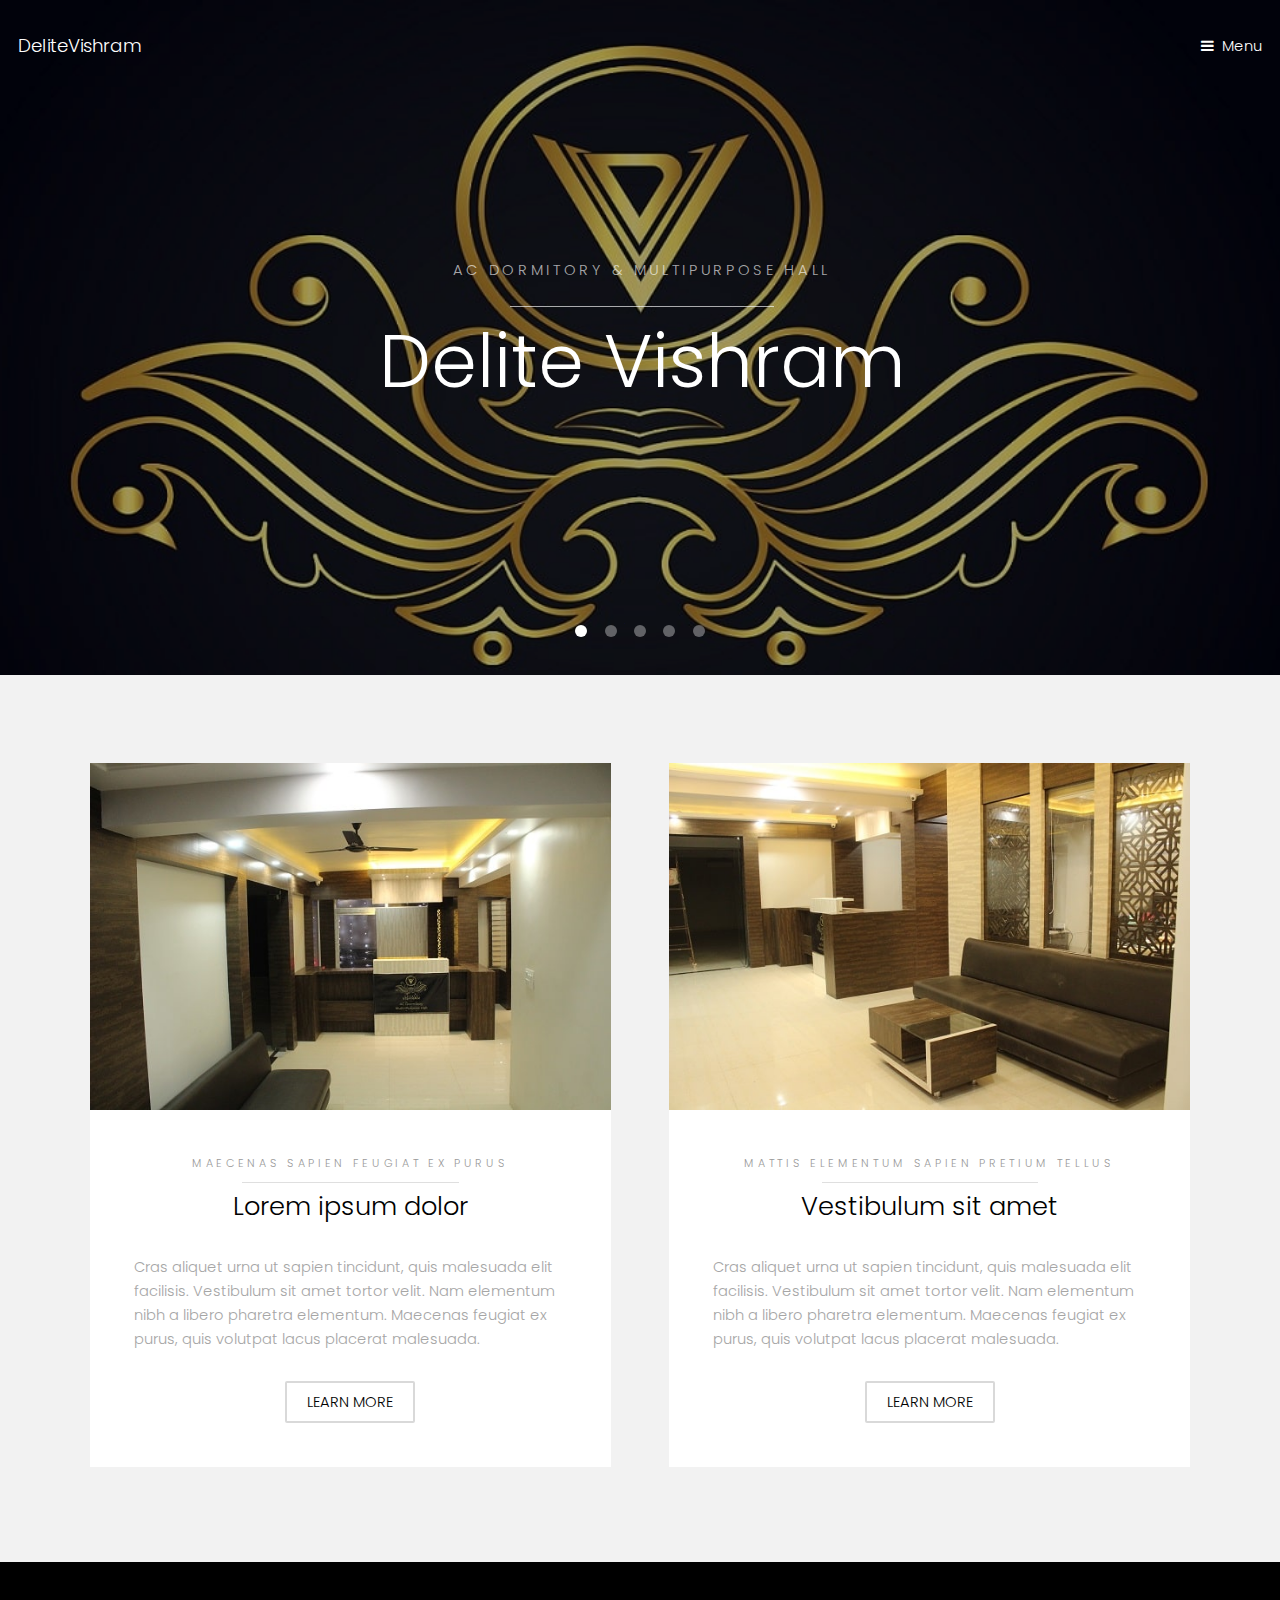
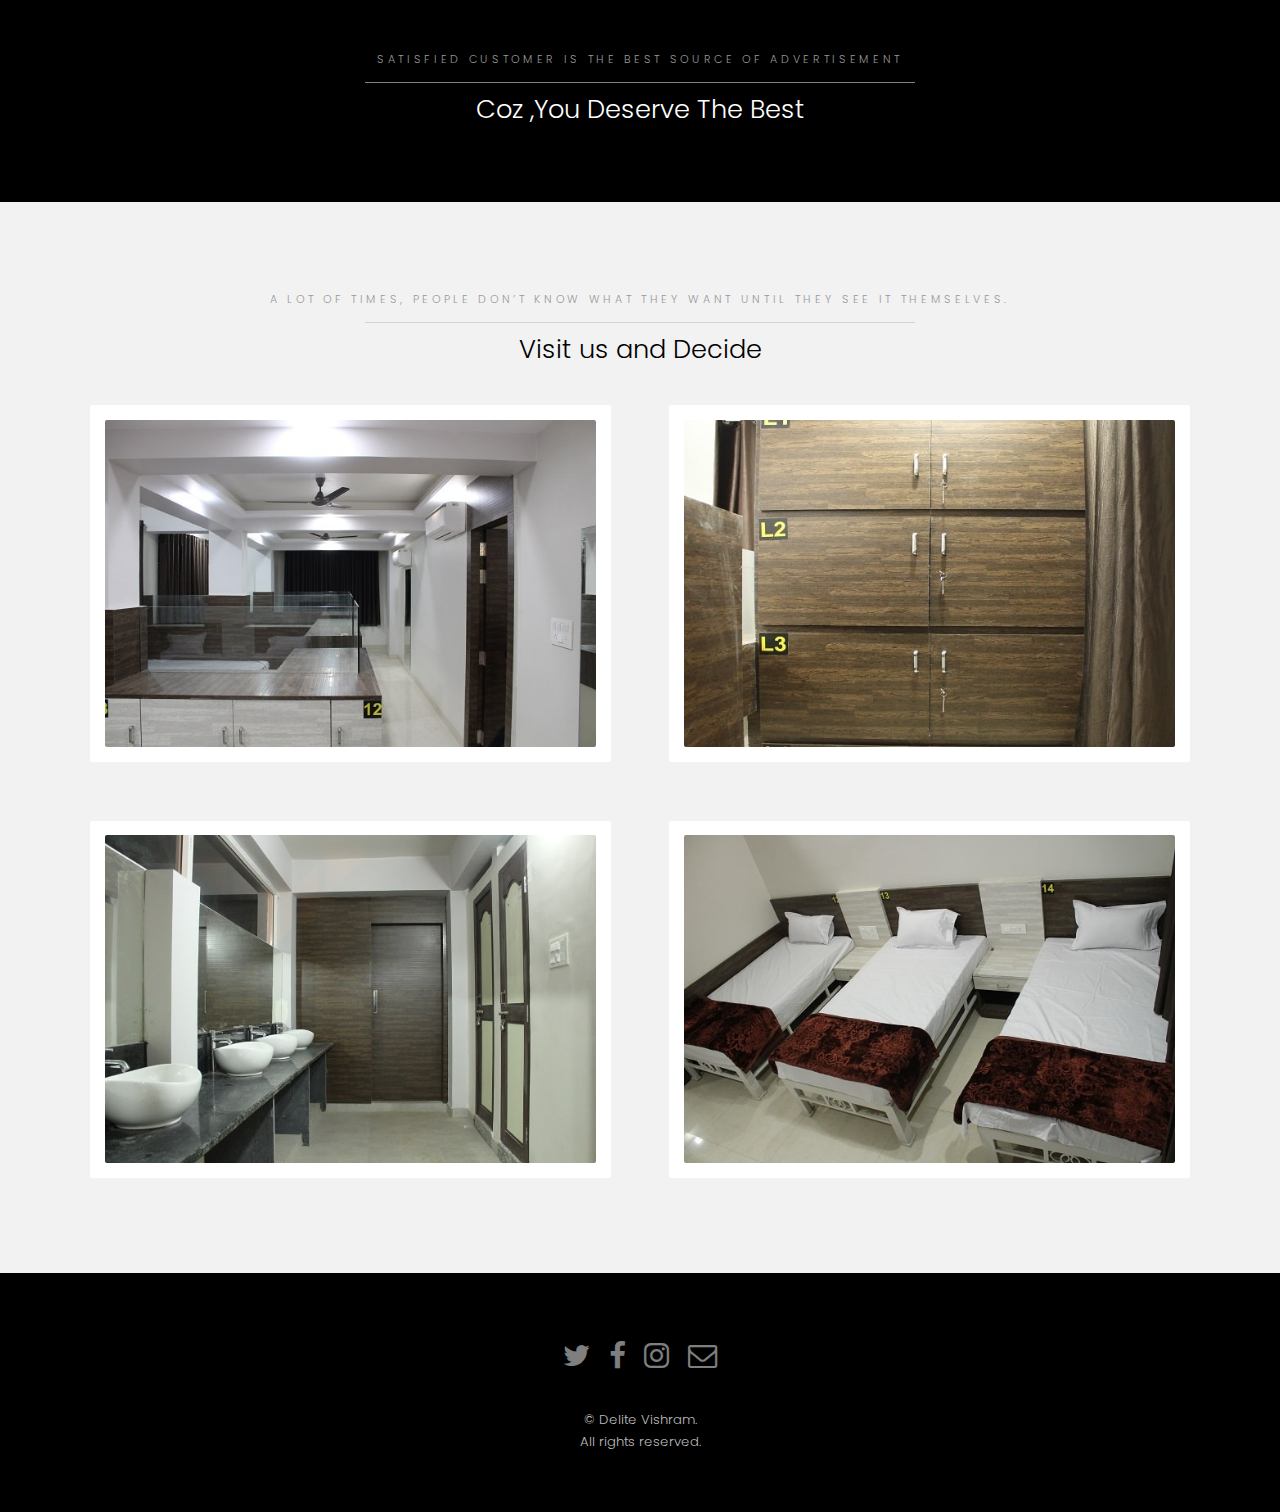
==== commit c689f80c: "Update index.html" ====
--- a/index.html
+++ b/index.html
@@ -10,7 +10,7 @@
 
 		<!-- Header -->
 			<header id="header" class="alt">
-				<div class="logo"><a href="index.html">DeliteVishram <span>Feel at Home</span></a></div>
+				<div class="logo"><a href="index.html">DeliteVishram<br> <span>Feel at Home</span></a></div>
 				<a href="#menu">Menu</a>
 			</header>
 
@@ -170,7 +170,8 @@
 					</ul>
 				</div>
 				<div class="copyright">
-					&copy; Untitled. All rights reserved.
+					&copy; Delite Vishram. <br>
+					All rights reserved.
 				</div>
 			</footer>
 
@@ -182,4 +183,4 @@
 			<script src="assets/js/main.js"></script>
 
 	</body>
-</html>+</html>
